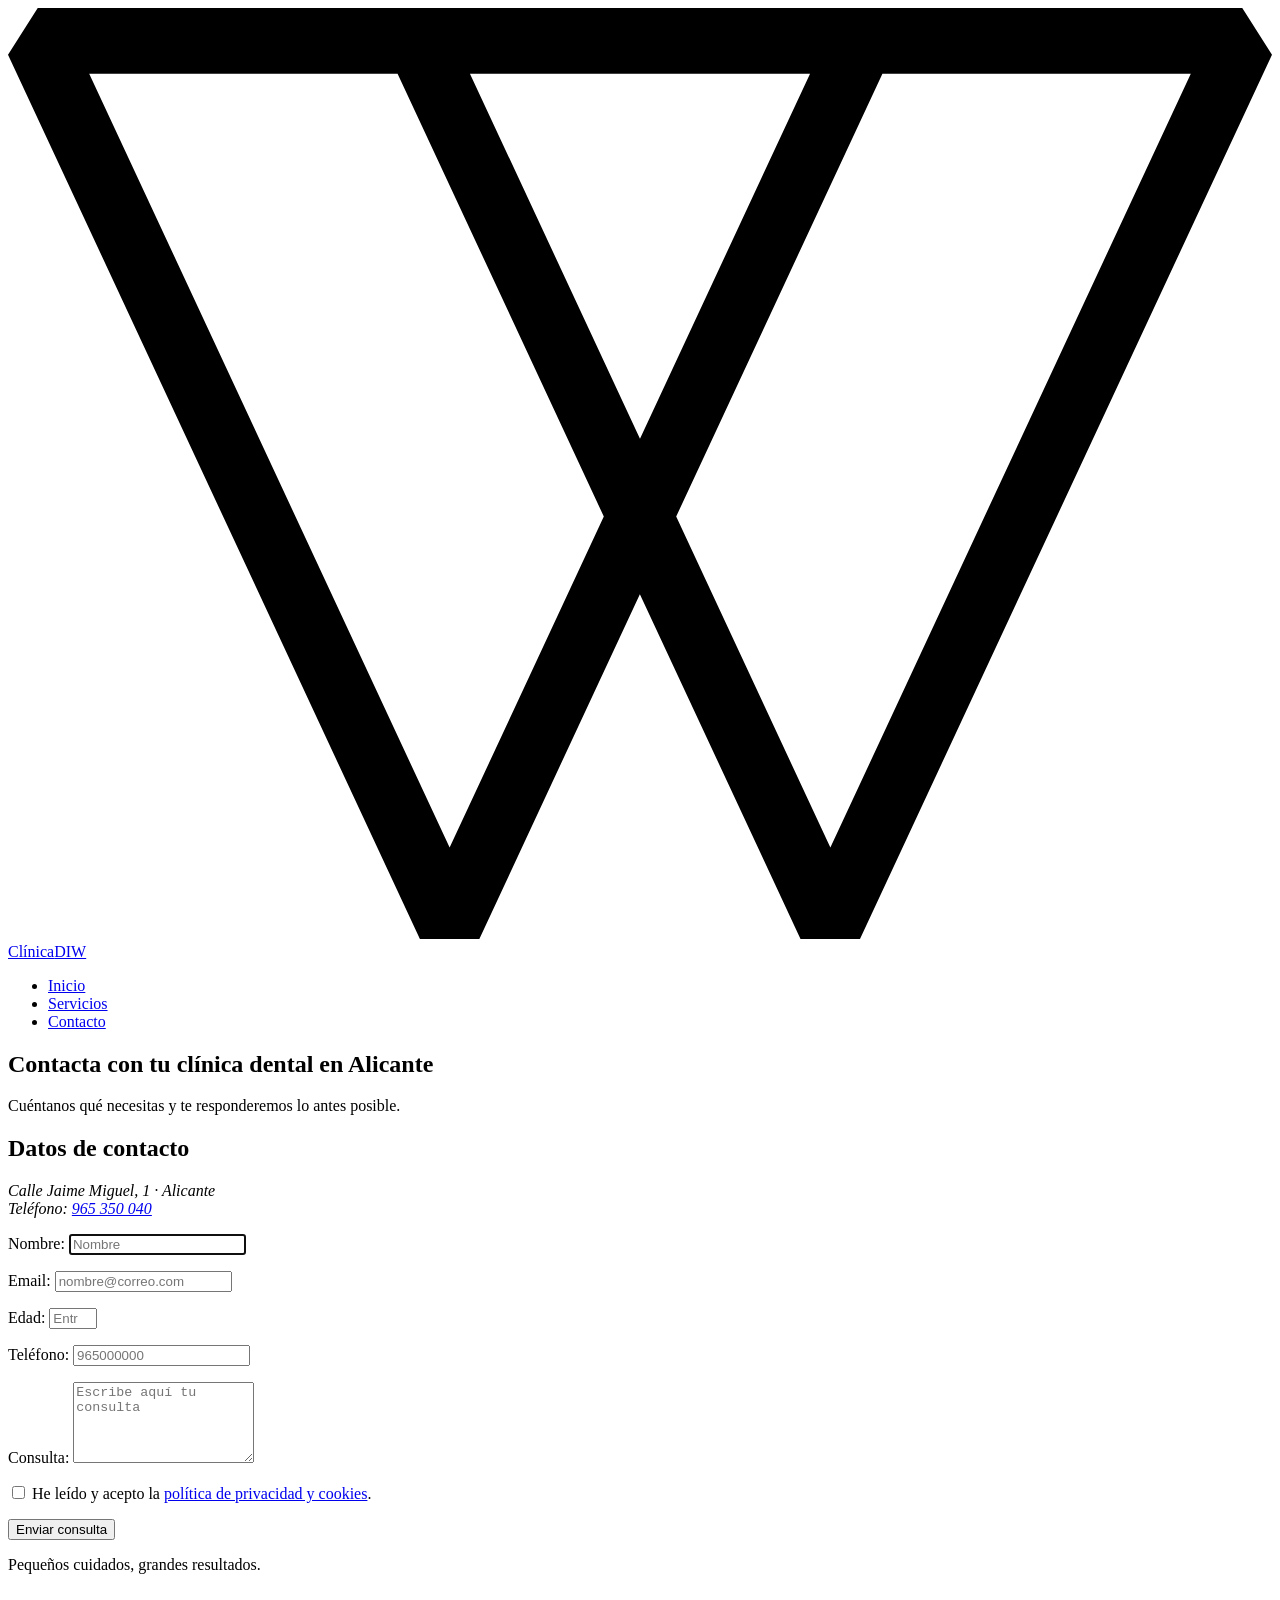
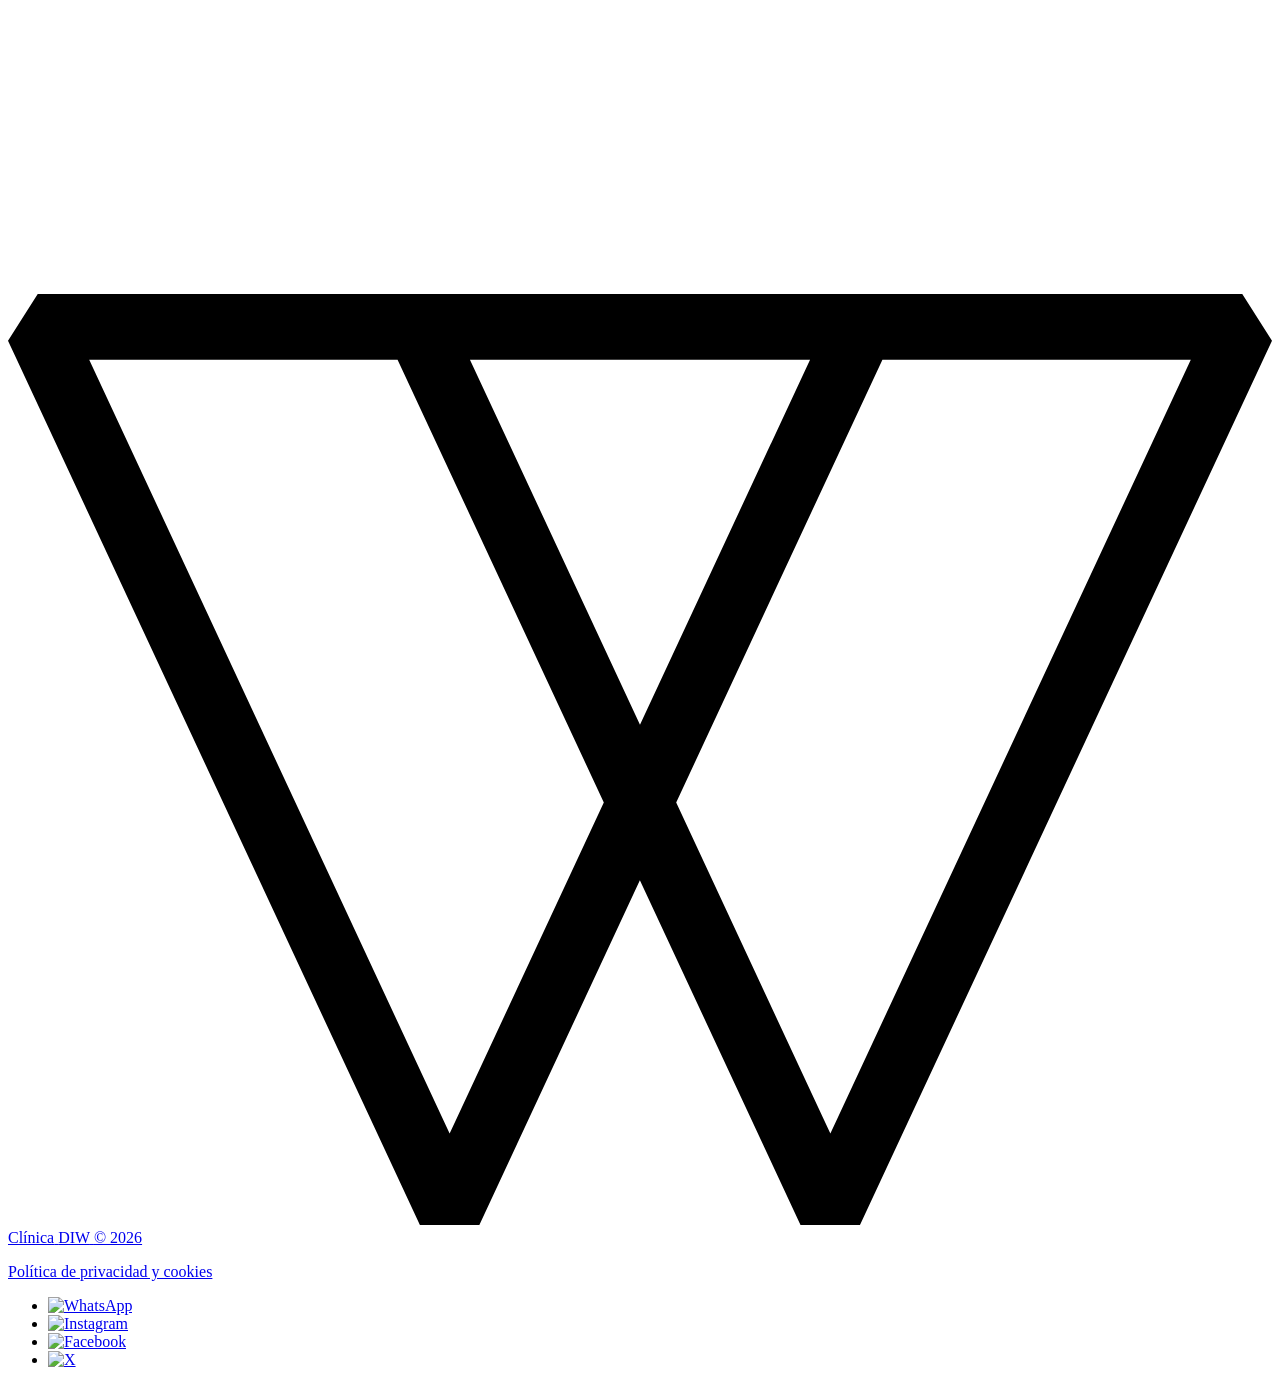
==== contacto.html @ ee414f44 "Añade mas etiquetas de matainformación en tu web" ====
<!DOCTYPE html>
<html lang="es">

<head>
    <meta charset="UTF-8">
    <meta name="viewport" content="width=device-width, initial-scale=1.0">
    <title>Contacto con tu clínica dental en Alicante | ClínicaDIW</title>
    <meta name="description"
        content="Contacta con ClínicaDIW, tu clínica dental en Alicante. Calle Jaime Miguel, 1. Llama al 965 350 040.">
    <meta name="keywords"
        content="clínica dental Alicante, implantes dentales, ortodoncia, odontopediatría, odontología estética">
    <meta name="author" content="Pedro Valles Gambín">
    <meta name="copyright" content="2026, ClínicaDIW">
    <meta name="robots" content="index,follow">
    <link rel="shortcut icon" type="image/x-icon" href="./assets/images/favicon.ico">
</head>

<body>
    <header>
        <div>
            <a href="./index.html">
                <img src="./assets/images/iconClinicaDIW.svg" alt="Logotipo de ClínicaDIW">
                <span>Clínica</span><span>DIW</span>
            </a>
        </div>
        <nav>
            <ul>
                <li><a href="./index.html">Inicio</a></li>
                <li><a href="./servicios.html">Servicios</a></li>
                <li><a href="./contacto.html">Contacto</a></li>
            </ul>
        </nav>
    </header>
    <main>

        <section>
            <div>
                <h1>Contacta con tu clínica dental en Alicante</h1>
                <p>Cuéntanos qué necesitas y te responderemos lo antes posible.</p>
            </div>

            <section>
                <h2>Datos de contacto</h2>
                <address>Calle Jaime Miguel, 1 · Alicante<br>Teléfono: <a href="tel:+34965350040">965 350 040</a>
                </address>
            </section>

            <form action="#" method="post">


                <p>
                    <label for="nombre">Nombre:</label>
                    <input type="text" id="nombre" name="nombre" placeholder="Nombre" pattern="[A-Za-z0-9]{1,40}"
                        maxlength="40" required autofocus>
                </p>

                <p>
                    <label for="email">Email:</label>
                    <input type="email" id="email" name="email" placeholder="nombre@correo.com" required>
                </p>

                <p>
                    <label for="edad">Edad:</label>
                    <input type="number" id="edad" name="edad" min="18" max="99" placeholder="Entre 18 y 99 años"
                        required>
                </p>

                <p>
                    <label for="telefono">Teléfono:</label>
                    <input type="tel" id="telefono" name="telefono" pattern="[0-9]{9}" placeholder="965000000" required>
                </p>

                <p>
                    <label for="consulta">Consulta:</label>
                    <textarea id="consulta" name="consulta" rows="5" placeholder="Escribe aquí tu consulta"
                        required></textarea>
                </p>

                <p>
                    <input type="checkbox" id="privacidad" name="privacidad" required>
                    <label for="privacidad">
                        He leído y acepto la
                        <a href="./privacidad.html">política de privacidad y cookies</a>.
                    </label>
                </p>

                <button id="enviar" name="enviar" type="submit">
                    Enviar consulta
                </button>

            </form>


        </section>
    </main>

    <footer>
        <div>
            <div>
                <p>Pequeños cuidados, grandes resultados.</p>
            </div>

            <div>
                <iframe
                    src="https://www.google.com/maps/embed?pb=!1m14!1m12!1m3!1d6258.346195160269!2d-0.5053066251362496!3d38.34497547184718!2m3!1f0!2f0!3f0!3m2!1i1024!2i768!4f13.1!5e0!3m2!1ses!2ses!4v1793399942378!5m2!1ses!2ses"
                    title="Ubicación de Clínica DIW en Alicante" width="400" height="300" style="border:0;"
                    allowfullscreen="" loading="lazy" referrerpolicy="strict-origin-when-cross-origin">
                </iframe>
            </div>
        </div>

        <div>
            <div>
                <a href="./index.html">
                    <img src="./assets/images/iconClinicaDIW.svg" alt="Logotipo de Clínica DIW">
                    <span>Clínica</span>
                    <span>DIW</span>
                    <span>© 2026</span>
                </a>
            </div>

            <p>
                <a href="./privacidad.html">Política de privacidad y cookies</a>
            </p>

            <ul>
                <li>
                    <a href="https://www.whatsapp.com/?lang=es">
                        <img src="./assets/images/whatsapp.svg" alt="WhatsApp">
                    </a>
                </li>
                <li>
                    <a href="https://www.instagram.com/" rel="nofollow">
                        <img src="./assets/images/instagram.svg" alt="Instagram">
                    </a>
                </li>
                <li>
                    <a href="https://www.facebook.com/" rel="nofollow">
                        <img src="./assets/images/facebook.svg" alt="Facebook">
                    </a>
                </li>
                <li>
                    <a href="https://x.com/?lang=es" rel="nofollow">
                        <img src="./assets/images/twitter-x.svg" alt="X">
                    </a>
                </li>
            </ul>
        </div>
    </footer>
</body>

</html>
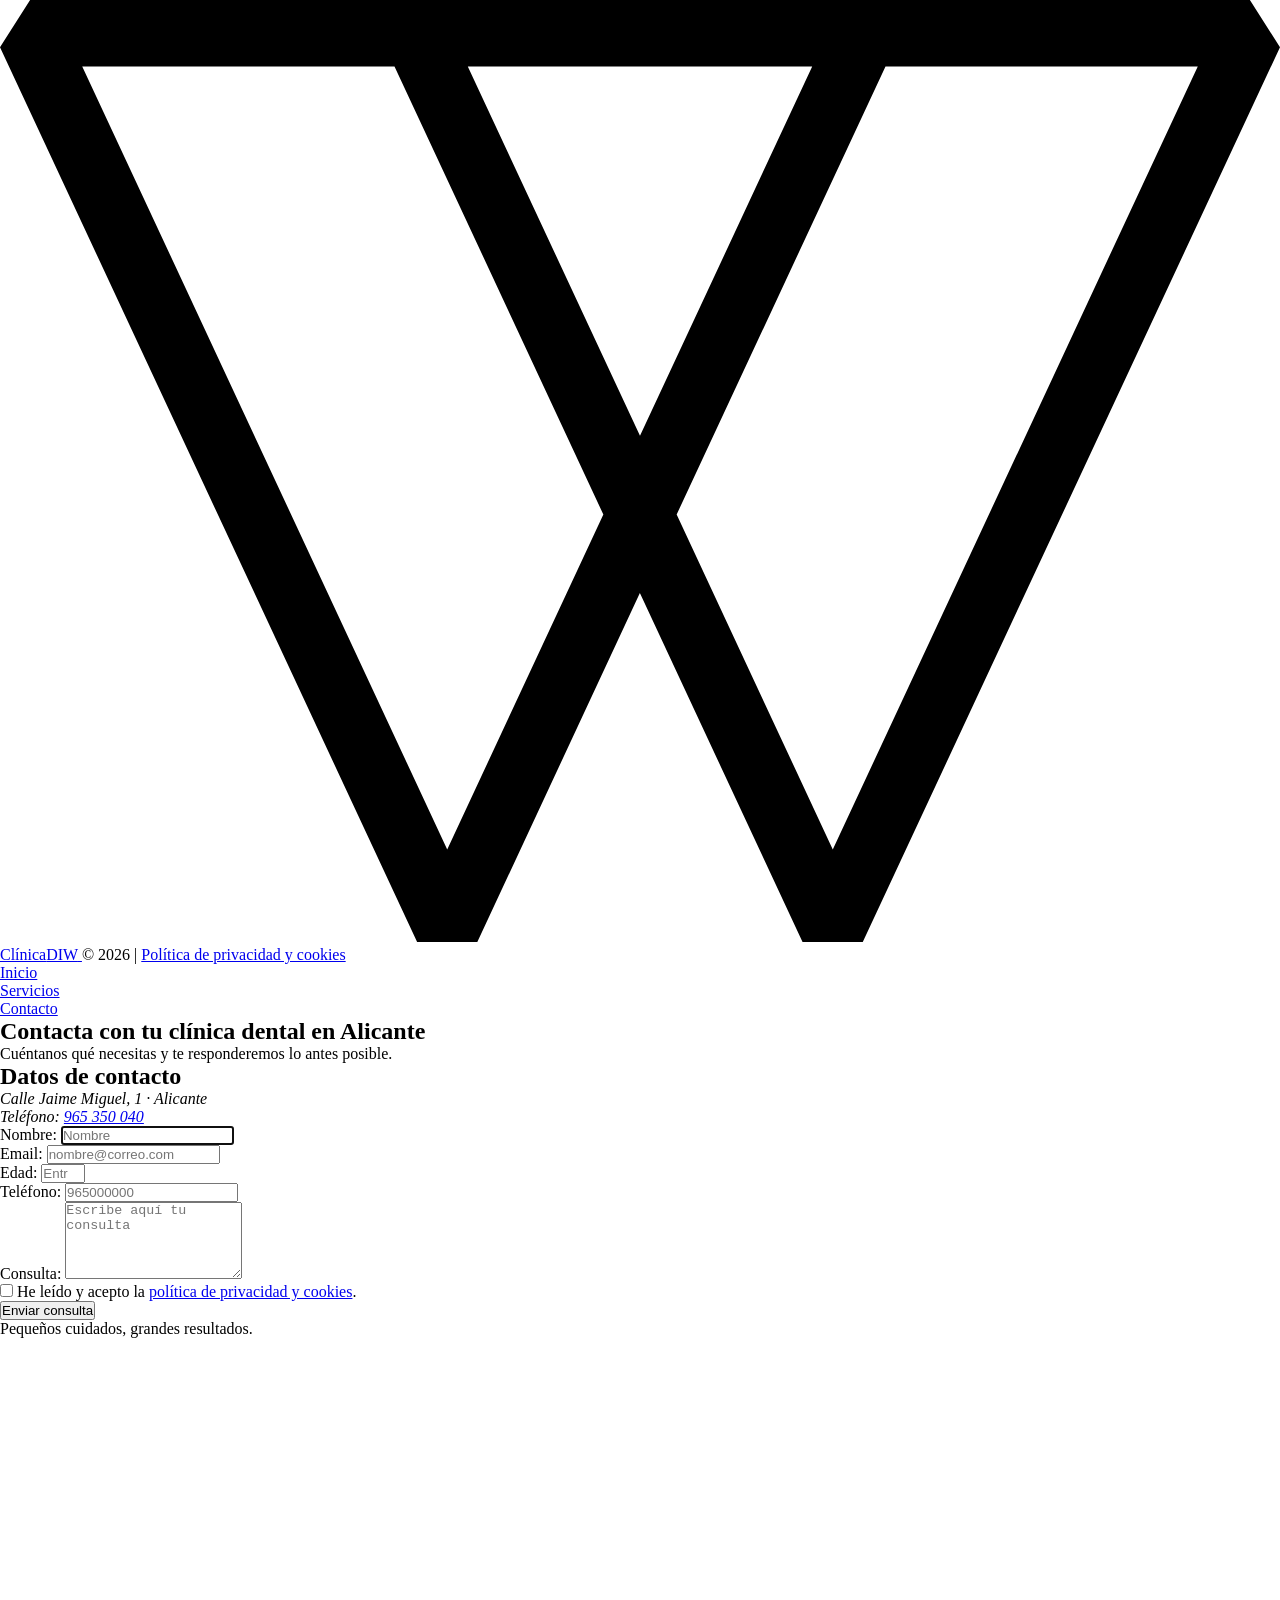
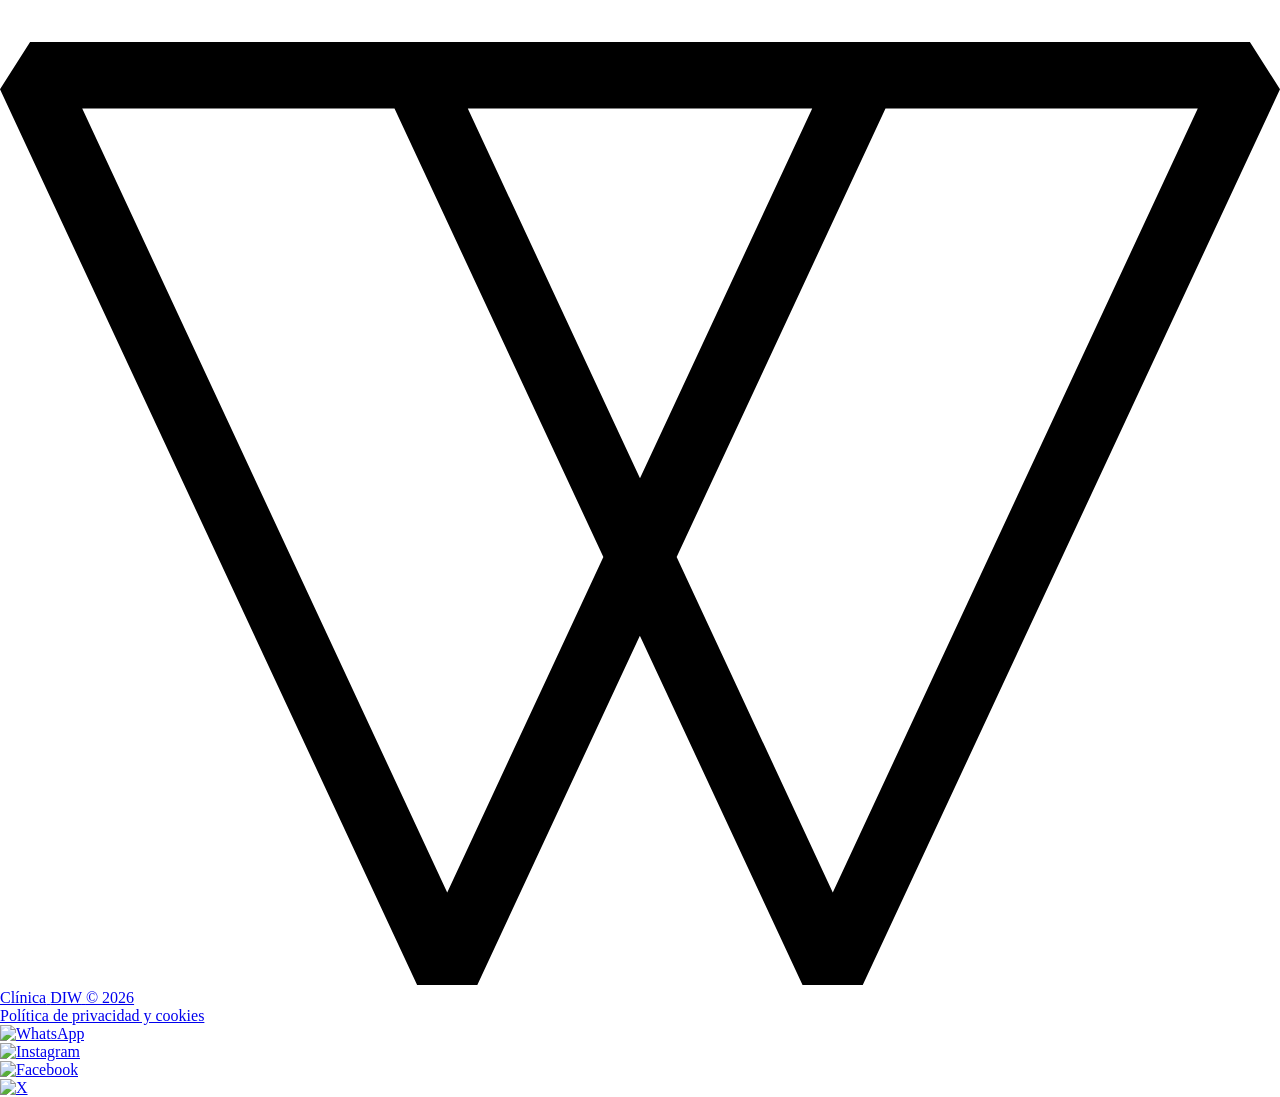
==== commit 46b74e1c: "actividad 3.1: aplica el selector universal para eliminar márgenes y rellenos" ====
--- a/contacto.html
+++ b/contacto.html
@@ -13,6 +13,7 @@
     <meta name="copyright" content="2026, ClínicaDIW">
     <meta name="robots" content="index,follow">
     <link rel="shortcut icon" type="image/x-icon" href="./assets/images/favicon.ico">
+    <link rel="stylesheet" href="./assets/css/style.css">
 </head>
 
 <body>
@@ -22,6 +23,8 @@
                 <img src="./assets/images/iconClinicaDIW.svg" alt="Logotipo de ClínicaDIW">
                 <span>Clínica</span><span>DIW</span>
             </a>
+            © 2026 |
+            <a href="./privacidad.html"> Política de privacidad y cookies</a>
         </div>
         <nav>
             <ul>
--- a/assets/css/style.css
+++ b/assets/css/style.css
@@ -0,0 +1,4 @@
+* {
+  margin: 0px;
+  padding: 0px;
+}
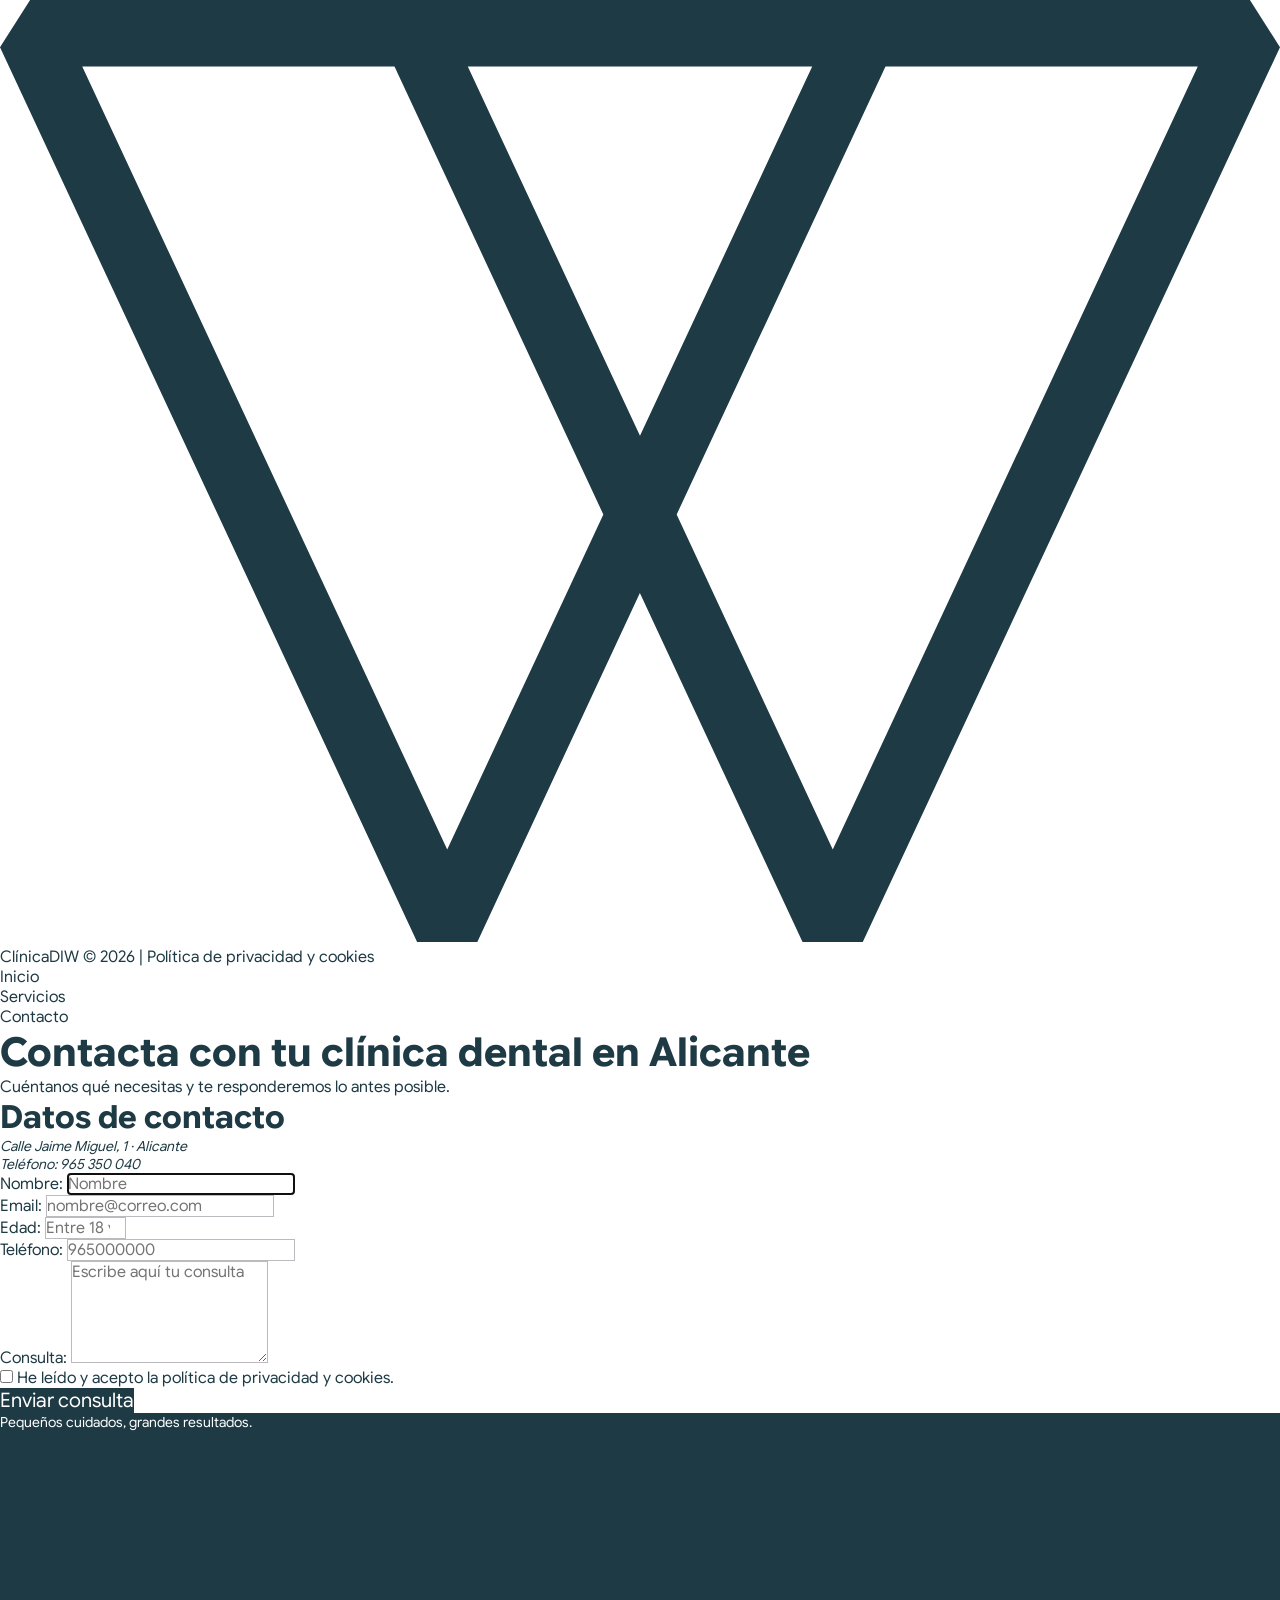
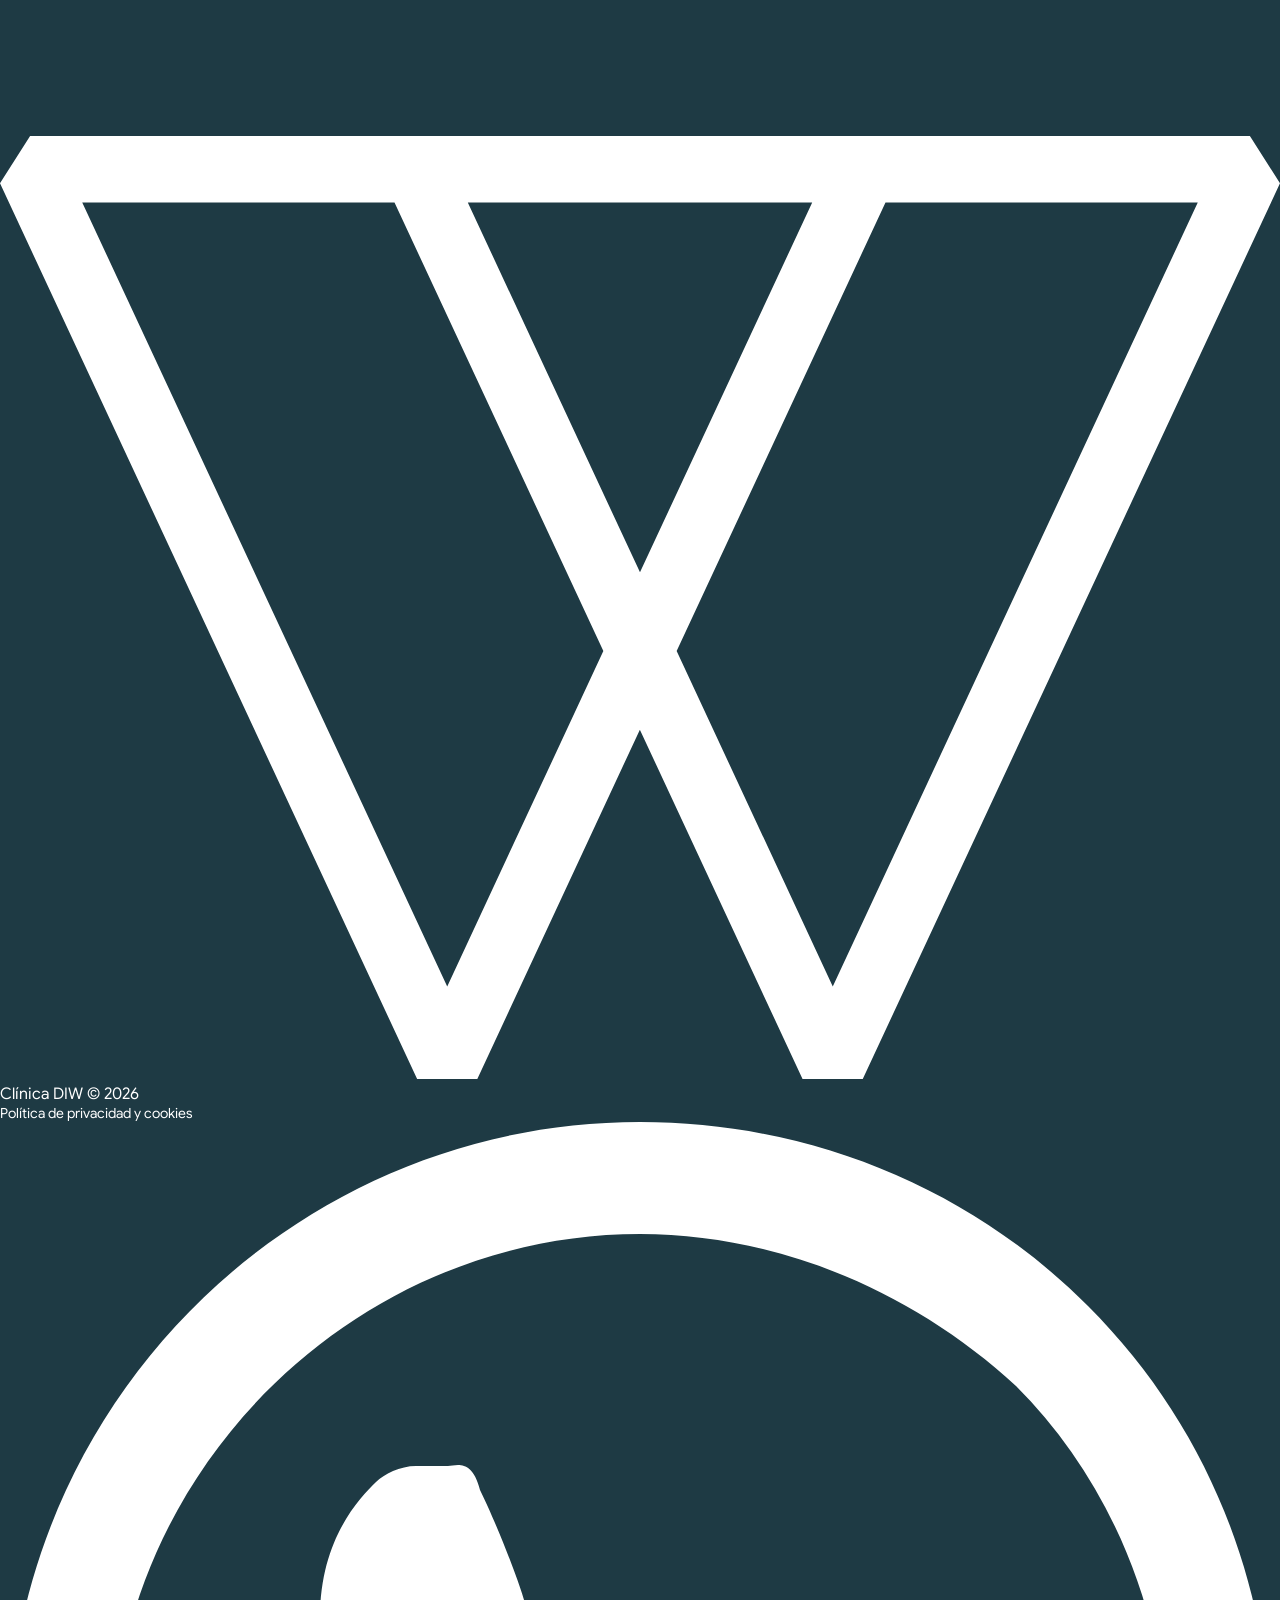
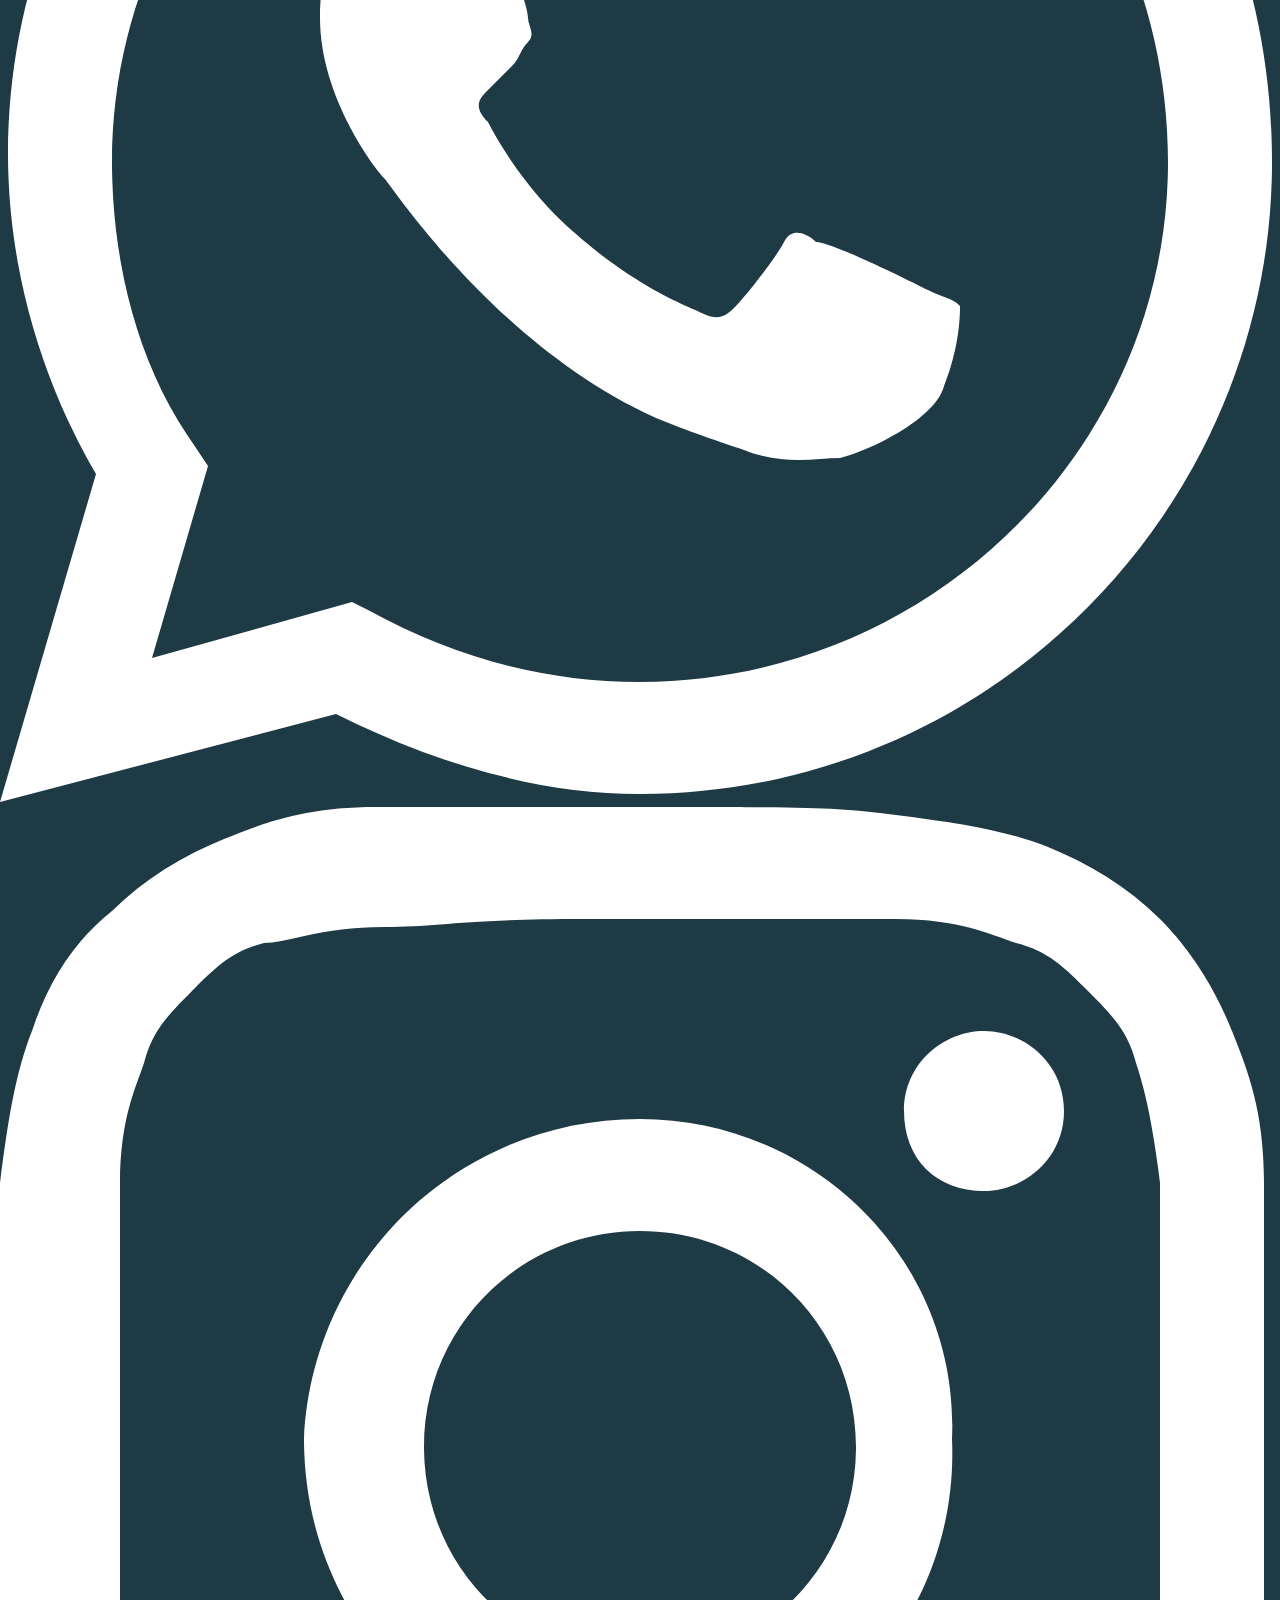
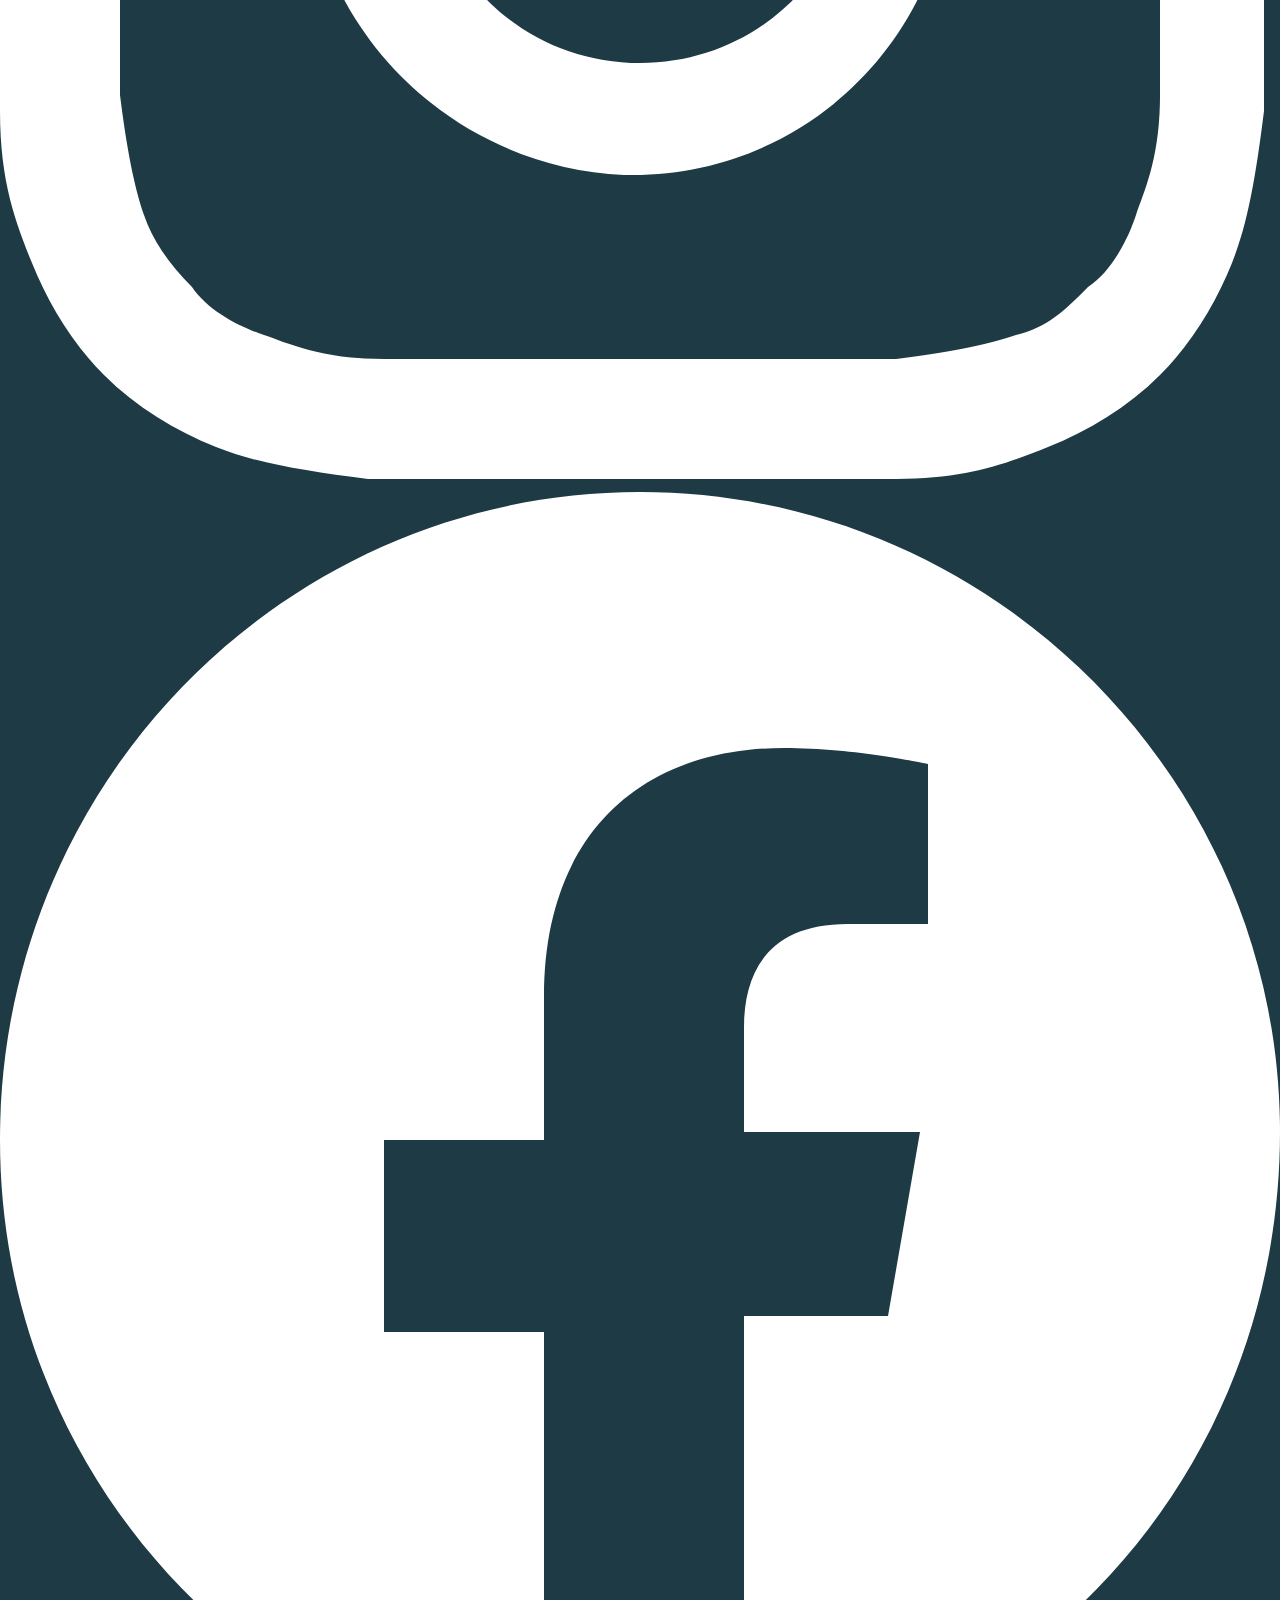
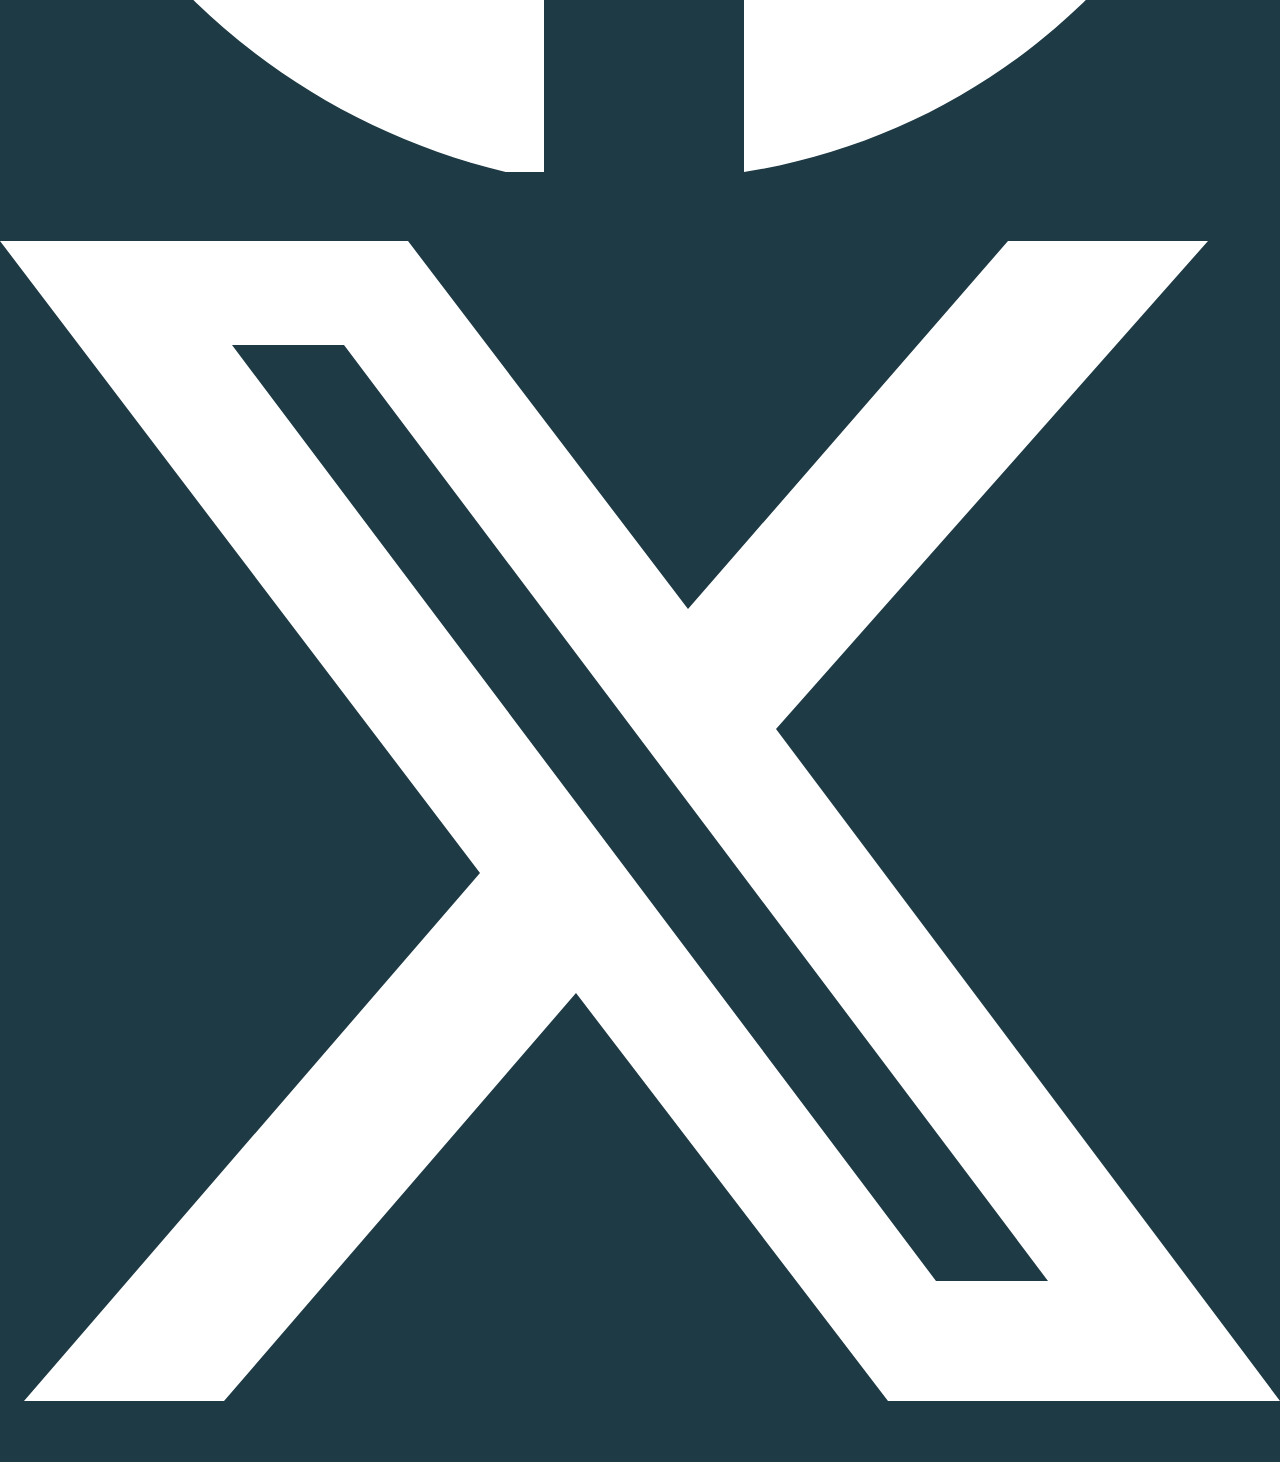
==== commit 19c51ab2: "actividad 5.1: aplica colores de texto y fondos a las etiquetas de la página" ====
--- a/contacto.html
+++ b/contacto.html
@@ -20,7 +20,7 @@
     <header>
         <div>
             <a href="./index.html">
-                <img src="./assets/images/iconClinicaDIW.svg" alt="Logotipo de ClínicaDIW">
+                <img src="./assets/images/iconClinicaDIW-01.svg" alt="Logotipo de ClínicaDIW">
                 <span>Clínica</span><span>DIW</span>
             </a>
             © 2026 |
@@ -115,7 +115,7 @@
         <div>
             <div>
                 <a href="./index.html">
-                    <img src="./assets/images/iconClinicaDIW.svg" alt="Logotipo de Clínica DIW">
+                    <img src="./assets/images/iconClinicaDIW-03.svg" alt="Logotipo de Clínica DIW">
                     <span>Clínica</span>
                     <span>DIW</span>
                     <span>© 2026</span>
--- a/assets/css/style.css
+++ b/assets/css/style.css
@@ -1,4 +1,187 @@
+/* ==========================================
+  TIPOGRAFÍAS LOCALES 
+   ========================================== */
+@font-face {
+  font-family: 'Google Sans Flex';
+  src: url('../webfonts/GoogleSansFlexLight.woff2') format('woff2');
+  font-weight: 300;
+  font-style: normal;
+}
+
+@font-face {
+  font-family: 'Google Sans Flex';
+  src: url('../webfonts/GoogleSansFlexRegular.woff2') format('woff2');
+  font-weight: 400;
+  font-style: normal;
+}
+
+@font-face {
+  font-family: 'Google Sans Flex';
+  src: url('../webfonts/GoogleSansFlexBold.woff2') format('woff2');
+  font-weight: 700;
+  font-style: normal;
+}
+
+/* ==========================================
+   Actividad 3.1
+   ========================================== */
 * {
   margin: 0px;
   padding: 0px;
 }
+
+/* ==========================================
+
+  Actividad 4.1
+
+  ========================================== */
+
+body {
+  font-family: 'Google Sans Flex', Arial, Helvetica, sans-serif;
+  font-weight: 400;
+  font-size: 1em;
+  color: #1e3a44; /* color base: lo heredan títulos, párrafos, address, caption y span */
+}
+
+h1,
+h2,
+h3,
+h4,
+h5,
+h6 {
+  font-weight: 700;
+}
+
+h1 {
+  font-size: 2.5em; /* 40px */
+}
+
+h2 {
+  font-size: 2em; /* 32px */
+}
+
+h3,
+aside h2 {
+  font-size: 1.5em; /* 24px */
+}
+
+p {
+  font-size: 1em; /* 16px */
+}
+
+address,
+footer p,
+th,
+td {
+  font-size: 0.875em; /* 14px */
+}
+
+caption {
+  font-size: 0.75em; /* 12px */
+}
+
+main > section > div > a,
+article a {
+  font-size: 1.25em; /* 20px */
+}
+
+input,
+textarea {
+  font-size: 1em;
+}
+
+button {
+  font-size: 1.25em; /* 20px */
+}
+
+input,
+textarea,
+button {
+  font-family: inherit;
+}
+
+/* ==========================================
+
+  Actividad 5.1
+
+  ========================================== */
+
+body,
+header,
+main,
+section,
+aside,
+nav,
+article {
+  background-color: #ffffff;
+}
+
+footer {
+  background-color: #1e3a44;
+  color: #ffffff;
+}
+
+a {
+  color: #1e3a44;
+  text-decoration: none;
+}
+
+footer p,
+footer a,
+footer span {
+  color: #ffffff;
+  text-decoration: none;
+}
+
+footer a:hover {
+  color: #a1d6e2;
+  background-color: transparent;
+}
+
+input,
+textarea {
+  background-color: #ffffff;
+  color: #1e3a44;
+  border: 1px solid #bcbabe;
+}
+
+button {
+  background-color: #1e3a44;
+  color: #ffffff;
+  border: none;
+}
+
+button:hover {
+  background-color: #1995ad;
+}
+
+/* 4. Etiquetas de tablas de contenido */
+table {
+  background-color: #ffffff;
+  border-collapse: collapse;
+  width: 100%;
+}
+
+caption {
+  text-align: left;
+  padding-bottom: 16px;
+  font-weight: 700;
+}
+
+th,
+td {
+  text-align: left;
+  padding: 16px;
+  border-left: none;
+  border-right: none;
+}
+
+th {
+  background-color: transparent;
+  border-top: 2px solid #1e3a44;
+  border-bottom: 2px solid #1e3a44;
+}
+
+td {
+  border-bottom: 1px solid #bcbabe; /* Línea separadora sutil entre las filas de datos */
+}
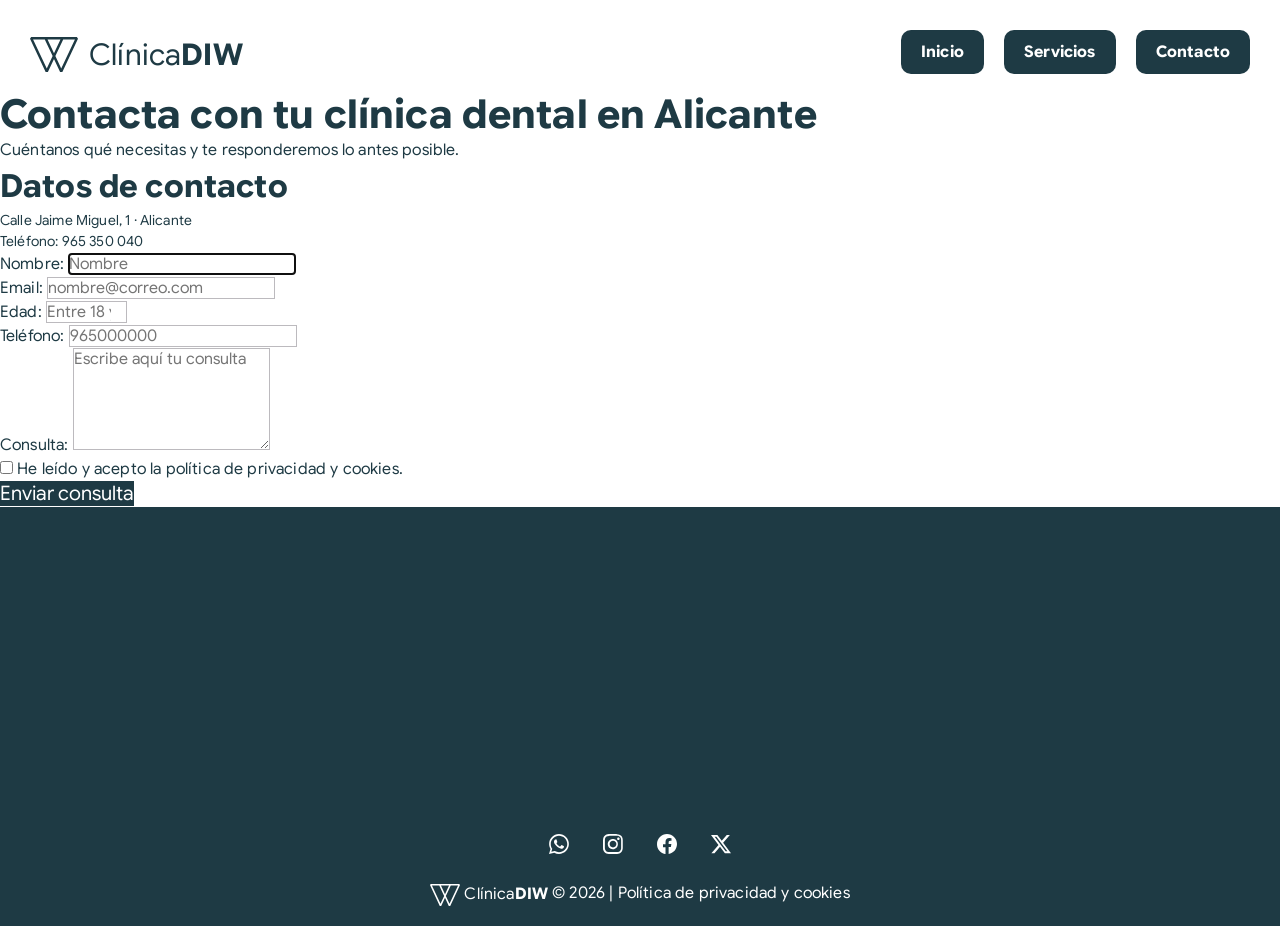
==== commit 6ed3855e: "actividad 8.1: convierte el menú de navegación en una botonera y da estilo a las listas del aside" ====
--- a/contacto.html
+++ b/contacto.html
@@ -18,19 +18,17 @@
 
 <body>
     <header>
-        <div>
-            <a href="./index.html">
-                <img src="./assets/images/iconClinicaDIW-01.svg" alt="Logotipo de ClínicaDIW">
-                <span>Clínica</span><span>DIW</span>
+        <div class="header__marca">
+            <a class="header__logo" href="./index.html">
+                <img class="logo" src="./assets/images/iconClinicaDIW-01.svg" alt="Logotipo de ClínicaDIW">
+                <div class="header__logo--txt">Clínica<span class="diw">DIW</span></div>
             </a>
-            © 2026 |
-            <a href="./privacidad.html"> Política de privacidad y cookies</a>
         </div>
-        <nav>
+        <nav class="nav__menu">
             <ul>
-                <li><a href="./index.html">Inicio</a></li>
-                <li><a href="./servicios.html">Servicios</a></li>
-                <li><a href="./contacto.html">Contacto</a></li>
+                <li><a class="btn__principal" href="./index.html">Inicio</a></li>
+                <li><a class="btn__principal" href="./servicios.html">Servicios</a></li>
+                <li><a class="btn__principal" href="./contacto.html">Contacto</a></li>
             </ul>
         </nav>
     </header>
@@ -99,55 +97,45 @@
 
     <footer>
         <div>
-            <div>
-                <p>Pequeños cuidados, grandes resultados.</p>
-            </div>
-
-            <div>
-                <iframe
-                    src="https://www.google.com/maps/embed?pb=!1m14!1m12!1m3!1d6258.346195160269!2d-0.5053066251362496!3d38.34497547184718!2m3!1f0!2f0!3f0!3m2!1i1024!2i768!4f13.1!5e0!3m2!1ses!2ses!4v1793399942378!5m2!1ses!2ses"
-                    title="Ubicación de Clínica DIW en Alicante" width="400" height="300" style="border:0;"
-                    allowfullscreen="" loading="lazy" referrerpolicy="strict-origin-when-cross-origin">
-                </iframe>
-            </div>
+            <iframe
+                src="https://www.google.com/maps/embed?pb=!1m14!1m12!1m3!1d6258.346195160269!2d-0.5053066251362496!3d38.34497547184718!2m3!1f0!2f0!3f0!3m2!1i1024!2i768!4f13.1!5e0!3m2!1ses!2ses!4v1793399942378!5m2!1ses!2ses"
+                title="Ubicación de Clínica DIW en Alicante" width="100%" height="300" style="border:0;"
+                allowfullscreen="" loading="lazy" referrerpolicy="strict-origin-when-cross-origin">
+            </iframe>
         </div>
 
-        <div>
-            <div>
-                <a href="./index.html">
-                    <img src="./assets/images/iconClinicaDIW-03.svg" alt="Logotipo de Clínica DIW">
-                    <span>Clínica</span>
-                    <span>DIW</span>
-                    <span>© 2026</span>
-                </a>
-            </div>
-
-            <p>
-                <a href="./privacidad.html">Política de privacidad y cookies</a>
-            </p>
-
+        <div class="footer__info">
             <ul>
                 <li>
-                    <a href="https://www.whatsapp.com/?lang=es">
-                        <img src="./assets/images/whatsapp.svg" alt="WhatsApp">
+                    <a href="https://www.whatsapp.com/?lang=es" rel="nofollow">
+                        <img class="footer__social" src="./assets/images/whatsapp.svg" alt="WhatsApp">
                     </a>
                 </li>
                 <li>
                     <a href="https://www.instagram.com/" rel="nofollow">
-                        <img src="./assets/images/instagram.svg" alt="Instagram">
+                        <img class="footer__social" src="./assets/images/instagram.svg" alt="Instagram">
                     </a>
                 </li>
                 <li>
                     <a href="https://www.facebook.com/" rel="nofollow">
-                        <img src="./assets/images/facebook.svg" alt="Facebook">
+                        <img class="footer__social" src="./assets/images/facebook.svg" alt="Facebook">
                     </a>
                 </li>
                 <li>
                     <a href="https://x.com/?lang=es" rel="nofollow">
-                        <img src="./assets/images/twitter-x.svg" alt="X">
+                        <img class="footer__social" src="./assets/images/twitter-x.svg" alt="X">
                     </a>
                 </li>
             </ul>
+
+            <div>
+                <a class="footer__conteiner--logo" href="./index.html">
+                    <img class="footer__logo" src="./assets/images/iconClinicaDIW-03.svg" alt="Logotipo de Clínica DIW">
+                    Clínica<span class="diw">DIW</span>
+                </a>
+                © 2026 |
+                <a href="./privacidad.html"> Política de privacidad y cookies</a>
+            </div>
         </div>
     </footer>
 </body>
--- a/assets/css/style.css
+++ b/assets/css/style.css
@@ -1,6 +1,3 @@
-/* ==========================================
-  TIPOGRAFÍAS LOCALES 
-   ========================================== */
 @font-face {
   font-family: 'Google Sans Flex';
   src: url('../webfonts/GoogleSansFlexLight.woff2') format('woff2');
@@ -22,25 +19,21 @@
   font-style: normal;
 }
 
-/* ==========================================
-   Actividad 3.1
-   ========================================== */
 * {
   margin: 0px;
   padding: 0px;
-}
-
-/* ==========================================
-
-  Actividad 4.1
-
-  ========================================== */
+  box-sizing: border-box;
+}
 
 body {
   font-family: 'Google Sans Flex', Arial, Helvetica, sans-serif;
+  font-style: normal;
+  font-variant: normal;
   font-weight: 400;
   font-size: 1em;
   color: #1e3a44; /* color base: lo heredan títulos, párrafos, address, caption y span */
+  line-height: 1.5;
+  letter-spacing: 0.01em;
 }
 
 h1,
@@ -54,6 +47,7 @@
 
 h1 {
   font-size: 2.5em; /* 40px */
+  line-height: 1.2;
 }
 
 h2 {
@@ -67,6 +61,8 @@
 
 p {
   font-size: 1em; /* 16px */
+  text-indent: 0;
+  word-spacing: normal;
 }
 
 address,
@@ -76,6 +72,10 @@
   font-size: 0.875em; /* 14px */
 }
 
+address {
+  font-style: normal;
+}
+
 caption {
   font-size: 0.75em; /* 12px */
 }
@@ -83,6 +83,8 @@
 main > section > div > a,
 article a {
   font-size: 1.25em; /* 20px */
+  text-align: center;
+  letter-spacing: 0.02em;
 }
 
 input,
@@ -99,12 +101,6 @@
 button {
   font-family: inherit;
 }
-
-/* ==========================================
-
-  Actividad 5.1
-
-  ========================================== */
 
 body,
 header,
@@ -119,6 +115,7 @@
 footer {
   background-color: #1e3a44;
   color: #ffffff;
+  text-align: center;
 }
 
 a {
@@ -174,14 +171,271 @@
   padding: 16px;
   border-left: none;
   border-right: none;
+  vertical-align: middle;
 }
 
 th {
   background-color: transparent;
   border-top: 2px solid #1e3a44;
   border-bottom: 2px solid #1e3a44;
+  text-transform: uppercase;
+  letter-spacing: 0.05em;
 }
 
 td {
   border-bottom: 1px solid #bcbabe; /* Línea separadora sutil entre las filas de datos */
 }
+
+header {
+  padding: 30px;
+}
+
+.logo {
+  width: 50px;
+  vertical-align: middle;
+}
+
+.header__marca {
+  float: left;
+}
+
+.nav__menu {
+  float: right;
+}
+
+.header__logo {
+  font-size: 1.875em; /* 30px */
+  display: inline-block;
+  vertical-align: middle;
+  margin-right: 8px;
+}
+
+.logo {
+  width: 48px;
+  height: auto;
+  vertical-align: middle;
+  margin-right: 4px; /* separación entre el icono y el texto */
+}
+
+.header__logo--txt {
+  display: inline-block;
+  vertical-align: middle;
+  margin-top: 3px;
+  list-style: none;
+}
+
+.diw {
+  font-weight: 700;
+}
+
+.nav__menu ul li {
+  display: inline;
+  margin-right: 1em;
+}
+
+.nav__menu ul li:last-child {
+  margin-right: 0;
+}
+
+img {
+  width: 100px;
+}
+
+.btn__principal {
+  display: inline-block;
+  padding: 10px 20px;
+  background-color: #1e3a44;
+  color: #ffffff;
+  border-radius: 10px;
+  font-weight: 700;
+}
+
+.btn__principal:hover {
+  background-color: #1995ad;
+}
+
+.btn__secundario {
+  display: inline-block;
+  padding: 10px 20px;
+  background-color: transparent;
+  color: #1e3a44;
+  border-radius: 10px;
+  border: 2px solid #1e3a44;
+  font-weight: 700;
+}
+
+.btn__secundario:hover {
+  background-color: #1e3a44;
+  color: #ffffff;
+}
+
+.btn__verMas {
+  display: inline-block;
+  padding: 10px 24px;
+  color: #1e3a44;
+  border: 2px solid #1e3a44;
+  border-radius: 10px;
+  font-weight: 700;
+  text-decoration: none;
+}
+
+.btn__verMas:hover {
+  background-color: #a1d6e2;
+  border-color: #a1d6e2;
+}
+
+main {
+  padding-top: 30px;
+}
+
+.section__hero {
+  width: 100%;
+  display: inline-block;
+}
+
+.section__hero--container {
+  background-color: #1995ad;
+  padding: 30px 40px;
+  overflow: hidden;
+  height: 100vh;
+}
+
+/* Texto */
+
+.section__hero--content {
+  width: 400px;
+  float: left;
+  padding-top: 65px;
+  padding-left: 80px;
+}
+
+.section__hero--content h1 {
+  font-size: 55px;
+}
+
+.section__hero--content p {
+  font-size: 25px;
+}
+
+/* Fotografía */
+
+.section__hero--photo {
+  float: right;
+  text-align: center;
+}
+
+.section__hero--img {
+  display: block;
+  width: 100%;
+  max-width: 650px;
+  height: auto;
+  margin: 0 auto;
+  border-radius: 30px;
+}
+
+.section__servicios {
+  overflow: hidden;
+  padding: 60px 50px;
+}
+
+.section__servicios h2 {
+  text-align: center;
+  margin-bottom: 60px;
+}
+
+.section__servicios > div {
+  float: left;
+  width: 70%;
+}
+
+.section__servicios aside {
+  float: right;
+  width: 25%;
+  border: 2px solid #1e3a44;
+  border-radius: 12px;
+  text-align: center;
+  padding: 20px;
+}
+
+.section__servicios aside ul {
+  list-style: none;
+  padding: 10px;
+}
+
+.section__servicios aside li {
+  margin-bottom: 10px;
+}
+
+.section__servicios aside a {
+  display: block;
+  padding: 10px;
+  background-color: #f1f1f2;
+  color: #1e3a44;
+  border-radius: 5px;
+}
+
+.section__servicios aside a:hover {
+  background-color: #a1d6e2;
+}
+
+/* Estilo de la tarjeta (Card) a tamaño completo */
+.section__servicios article {
+  display: block;
+  width: 100%;
+  margin-bottom: 40px;
+  border: 1px solid #bcbabe;
+  border-radius: 12px;
+  background-color: #ffffff;
+  overflow: hidden;
+}
+
+.section__servicios article img {
+  width: 100%;
+  height: 350px;
+  object-fit: cover;
+  display: block;
+  border-bottom: 1px solid #bcbabe; /* Línea para separar la foto del texto[cite: 13, 25] */
+}
+
+/* Contenedor del texto y botón dentro de la tarjeta */
+.section__servicios article > div:last-child {
+  padding: 30px; /* Relleno amplio para que respire bien el texto */
+}
+
+.section__servicios article h3 {
+  margin-bottom: 12px;
+  font-size: 1.5em; /* 24px - Un poco más grande al tener más espacio visual */
+}
+
+.section__servicios article p {
+  margin-bottom: 24px;
+  color: #1e3a44; /*[cite: 12] */
+}
+
+.footer__info {
+  padding: 20px;
+}
+
+.footer__info ul li {
+  display: inline;
+}
+
+.footer__info ul a {
+  display: inline-block;
+  padding: 0px 15px;
+}
+
+.footer__social {
+  width: 20px;
+  margin-bottom: 20px;
+}
+
+.footer__conteiner--logo {
+  display: inline;
+  vertical-align: middle;
+}
+
+.footer__logo {
+  width: 30px;
+  vertical-align: middle;
+}
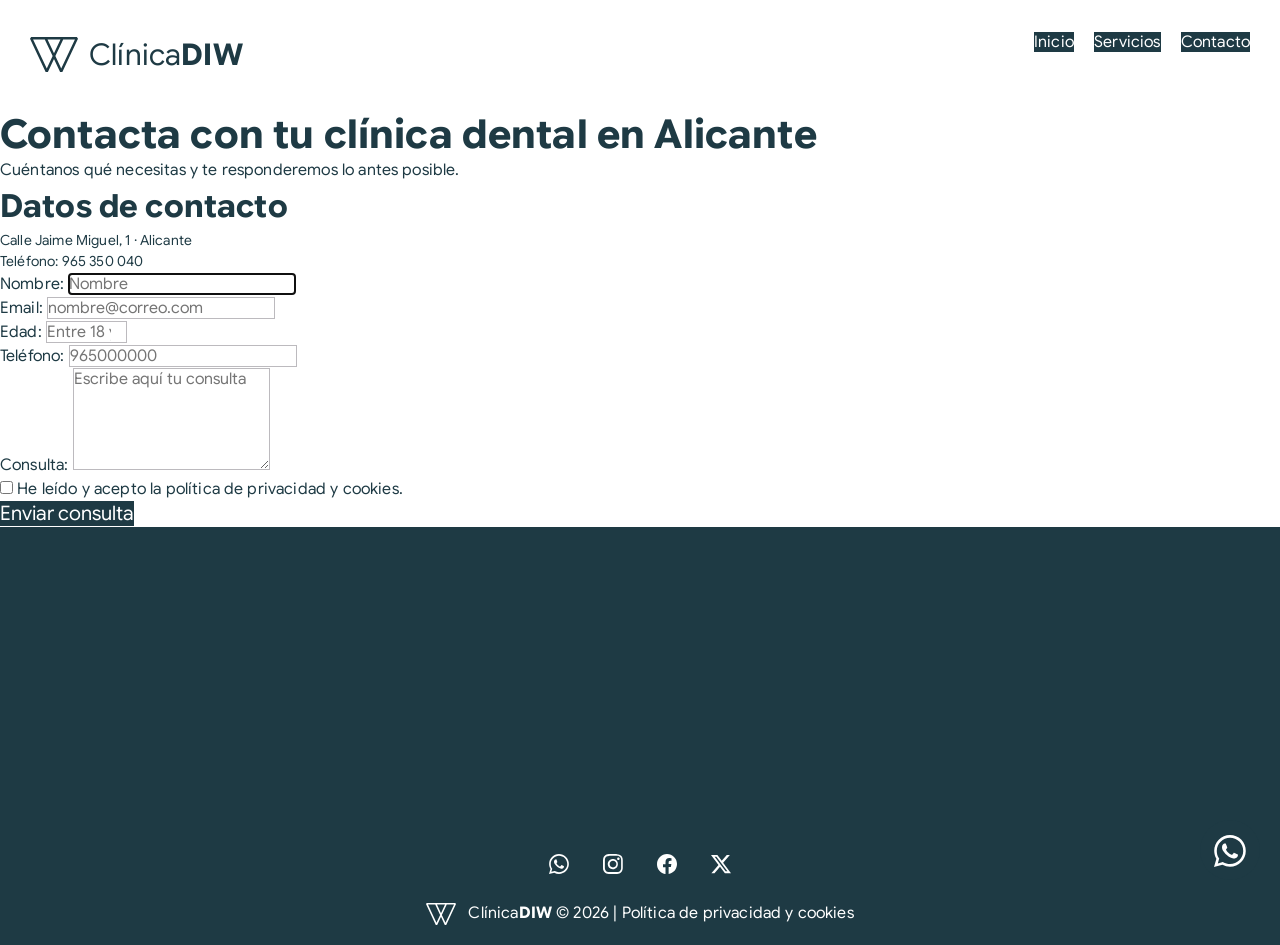
==== commit c37de381: "Actividad 12.1: menú fijo y botón flotante de WhatsApp" ====
--- a/contacto.html
+++ b/contacto.html
@@ -138,6 +138,9 @@
             </div>
         </div>
     </footer>
+    <a class="iconWhatsapp" href="https://www.whatsapp.com/?lang=es" rel="nofollow">
+        <img src="./assets/images/whatsapp.svg" alt="WhatsApp">
+    </a>
 </body>
 
 </html>
--- a/assets/css/style.css
+++ b/assets/css/style.css
@@ -1,3 +1,4 @@
+/* ----- FUENTES LOCALES -----*/
 @font-face {
   font-family: 'Google Sans Flex';
   src: url('../webfonts/GoogleSansFlexLight.woff2') format('woff2');
@@ -18,6 +19,8 @@
   font-weight: 700;
   font-style: normal;
 }
+
+/*----- ESTILOS GENERALES ---*/
 
 * {
   margin: 0px;
@@ -34,6 +37,7 @@
   color: #1e3a44; /* color base: lo heredan títulos, párrafos, address, caption y span */
   line-height: 1.5;
   letter-spacing: 0.01em;
+  padding-top: 80px;
 }
 
 h1,
@@ -46,21 +50,21 @@
 }
 
 h1 {
-  font-size: 2.5em; /* 40px */
+  font-size: 2.5em;
   line-height: 1.2;
 }
 
 h2 {
-  font-size: 2em; /* 32px */
+  font-size: 2em;
 }
 
 h3,
 aside h2 {
-  font-size: 1.5em; /* 24px */
+  font-size: 1.5em;
 }
 
 p {
-  font-size: 1em; /* 16px */
+  font-size: 1em;
   text-indent: 0;
   word-spacing: normal;
 }
@@ -69,20 +73,16 @@
 footer p,
 th,
 td {
-  font-size: 0.875em; /* 14px */
+  font-size: 0.875em;
 }
 
 address {
   font-style: normal;
 }
 
-caption {
-  font-size: 0.75em; /* 12px */
-}
-
 main > section > div > a,
 article a {
-  font-size: 1.25em; /* 20px */
+  font-size: 1.25em;
   text-align: center;
   letter-spacing: 0.02em;
 }
@@ -93,7 +93,7 @@
 }
 
 button {
-  font-size: 1.25em; /* 20px */
+  font-size: 1.25em;
 }
 
 input,
@@ -152,7 +152,8 @@
   background-color: #1995ad;
 }
 
-/* 4. Etiquetas de tablas de contenido */
+/*------ ESTILOS TABLAS GENERALES ------*/
+
 table {
   background-color: #ffffff;
   border-collapse: collapse;
@@ -160,14 +161,15 @@
 }
 
 caption {
-  text-align: left;
+  font-size: 1em;
+  text-align: center;
   padding-bottom: 16px;
   font-weight: 700;
 }
 
 th,
 td {
-  text-align: left;
+  text-align: center;
   padding: 16px;
   border-left: none;
   border-right: none;
@@ -183,16 +185,22 @@
 }
 
 td {
-  border-bottom: 1px solid #bcbabe; /* Línea separadora sutil entre las filas de datos */
-}
+  border-bottom: 1px solid #bcbabe;
+}
+
+tr:last-child td {
+  border-bottom: 0px;
+}
+
+/*----- ESTILOS HEADER ---*/
 
 header {
+  position: fixed;
+  top: 0;
+  left: 0;
+  width: 100%;
+  z-index: 1000; /* por encima del resto del contenido */
   padding: 30px;
-}
-
-.logo {
-  width: 50px;
-  vertical-align: middle;
 }
 
 .header__marca {
@@ -204,7 +212,7 @@
 }
 
 .header__logo {
-  font-size: 1.875em; /* 30px */
+  font-size: 1.875em;
   display: inline-block;
   vertical-align: middle;
   margin-right: 8px;
@@ -214,14 +222,13 @@
   width: 48px;
   height: auto;
   vertical-align: middle;
-  margin-right: 4px; /* separación entre el icono y el texto */
+  margin-right: 4px;
 }
 
 .header__logo--txt {
   display: inline-block;
   vertical-align: middle;
   margin-top: 3px;
-  list-style: none;
 }
 
 .diw {
@@ -237,17 +244,19 @@
   margin-right: 0;
 }
 
-img {
-  width: 100px;
-}
-
-.btn__principal {
-  display: inline-block;
-  padding: 10px 20px;
-  background-color: #1e3a44;
-  color: #ffffff;
+/*----- ESTILOS BOTONES ------*/
+
+.btn {
+  display: inline-block;
   border-radius: 10px;
   font-weight: 700;
+  border-radius: 10px;
+  padding: 10px 20px;
+}
+
+.btn__principal {
+  background-color: #1e3a44;
+  color: #ffffff;
 }
 
 .btn__principal:hover {
@@ -255,28 +264,20 @@
 }
 
 .btn__secundario {
-  display: inline-block;
-  padding: 10px 20px;
   background-color: transparent;
-  color: #1e3a44;
-  border-radius: 10px;
-  border: 2px solid #1e3a44;
-  font-weight: 700;
+  color: #ffffff;
+  border: 2px solid #ffffff;
 }
 
 .btn__secundario:hover {
   background-color: #1e3a44;
+  border: 2px solid #1e3a44;
   color: #ffffff;
 }
 
 .btn__verMas {
-  display: inline-block;
-  padding: 10px 24px;
   color: #1e3a44;
   border: 2px solid #1e3a44;
-  border-radius: 10px;
-  font-weight: 700;
-  text-decoration: none;
 }
 
 .btn__verMas:hover {
@@ -284,54 +285,37 @@
   border-color: #a1d6e2;
 }
 
+/*----- ESTILOS SECCIÓN HERO ------*/
+
 main {
   padding-top: 30px;
 }
 
 .section__hero {
   width: 100%;
-  display: inline-block;
-}
-
-.section__hero--container {
+}
+
+.section__hero--content {
   background-color: #1995ad;
-  padding: 30px 40px;
-  overflow: hidden;
-  height: 100vh;
-}
-
-/* Texto */
-
-.section__hero--content {
-  width: 400px;
-  float: left;
-  padding-top: 65px;
-  padding-left: 80px;
+  padding: 80px 0;
+  color: #ffffff;
+  text-align: center;
+  line-height: 1;
 }
 
 .section__hero--content h1 {
-  font-size: 55px;
+  margin-bottom: 10px;
+}
+
+.section__hero h1 span {
+  display: block;
 }
 
 .section__hero--content p {
-  font-size: 25px;
-}
-
-/* Fotografía */
-
-.section__hero--photo {
-  float: right;
-  text-align: center;
-}
-
-.section__hero--img {
-  display: block;
-  width: 100%;
-  max-width: 650px;
-  height: auto;
-  margin: 0 auto;
-  border-radius: 30px;
-}
+  margin-bottom: 20px;
+}
+
+/*----- SECCIÓN SERVICIOS ------*/
 
 .section__servicios {
   overflow: hidden;
@@ -347,6 +331,8 @@
   float: left;
   width: 70%;
 }
+
+/*------ ESTILOS ASIDE ------*/
 
 .section__servicios aside {
   float: right;
@@ -378,7 +364,8 @@
   background-color: #a1d6e2;
 }
 
-/* Estilo de la tarjeta (Card) a tamaño completo */
+/*------ ESTILOS ARTÍCULOS -----*/
+
 .section__servicios article {
   display: block;
   width: 100%;
@@ -397,20 +384,21 @@
   border-bottom: 1px solid #bcbabe; /* Línea para separar la foto del texto[cite: 13, 25] */
 }
 
-/* Contenedor del texto y botón dentro de la tarjeta */
 .section__servicios article > div:last-child {
-  padding: 30px; /* Relleno amplio para que respire bien el texto */
+  padding: 30px;
 }
 
 .section__servicios article h3 {
   margin-bottom: 12px;
-  font-size: 1.5em; /* 24px - Un poco más grande al tener más espacio visual */
+  font-size: 1.5em;
 }
 
 .section__servicios article p {
   margin-bottom: 24px;
-  color: #1e3a44; /*[cite: 12] */
-}
+  color: #1e3a44;
+}
+
+/*------ ESTILOS FOOTER ------*/
 
 .footer__info {
   padding: 20px;
@@ -430,12 +418,64 @@
   margin-bottom: 20px;
 }
 
-.footer__conteiner--logo {
+.footer__marca {
   display: inline;
-  vertical-align: middle;
+}
+
+.footer__container--logo {
+  display: inline-block;
+  vertical-align: middle;
+  margin-right: 0.08em;
 }
 
 .footer__logo {
   width: 30px;
   vertical-align: middle;
-}
+  margin-right: 8px;
+}
+
+.footer__logo--txt {
+  display: inline-block;
+  vertical-align: middle;
+}
+
+.footer__legal {
+  vertical-align: middle;
+}
+
+/*------ ESTILOS PÁGINA SERVICIOS ------*/
+
+.section__servicios--encabezado {
+  text-align: center;
+  padding: 80px 0;
+}
+
+.section__servivios--tabla {
+  width: 600px;
+  margin: 0 auto;
+  margin-bottom: 50px;
+}
+
+/*------ ESTILOS ICÓNO WHATSAPP -----*/
+
+.iconWhatsapp {
+  position: fixed;
+  right: 20px;
+  bottom: 20px;
+  z-index: 1000;
+  width: 60px;
+  height: 60px;
+  border-radius: 50%;
+  background-color: #1e3a44;
+  text-align: center;
+  line-height: 60px;
+}
+
+.iconWhatsapp img {
+  width: 32px;
+  vertical-align: middle;
+}
+
+.iconWhatsapp:hover {
+  background-color: #1995ad;
+}
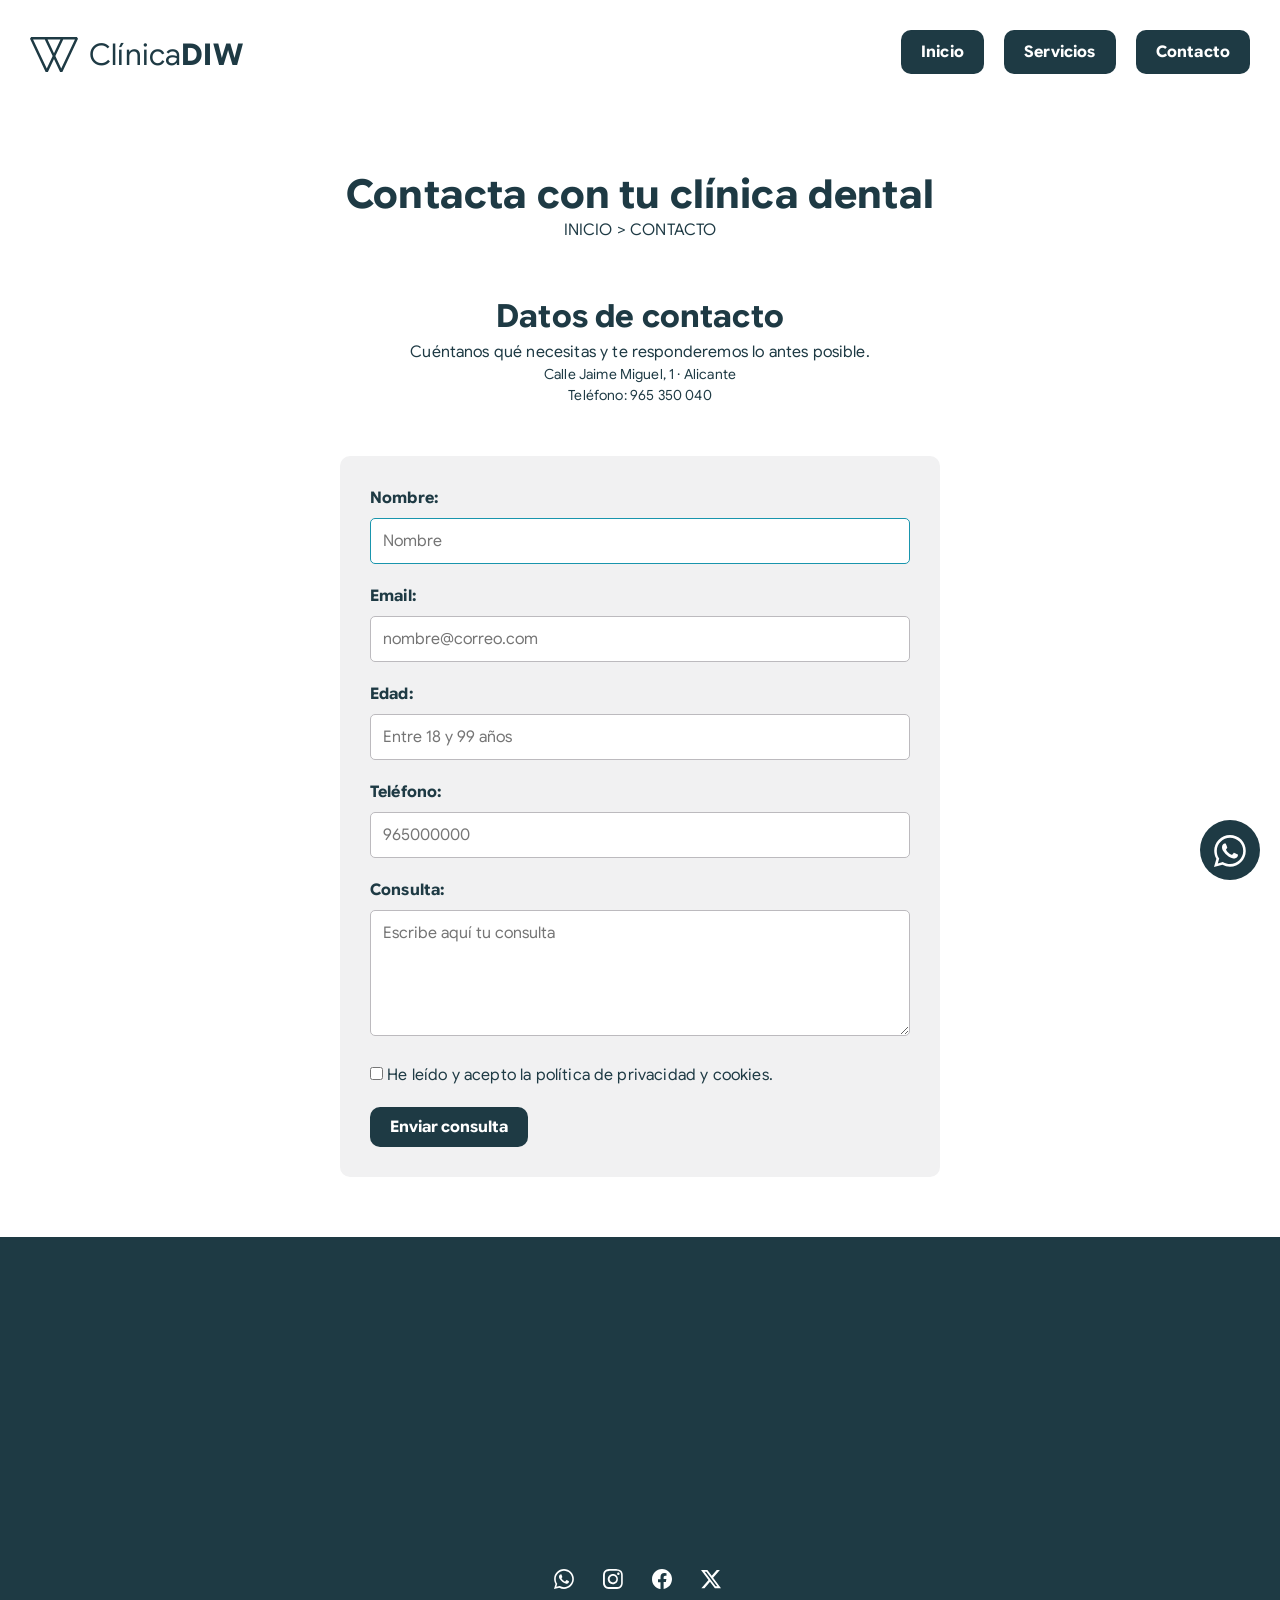
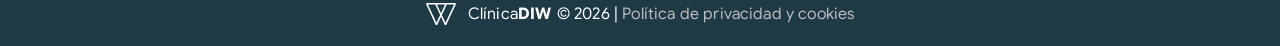
==== commit 4fbd8399: "añade estilos al formulario y reorganización del código" ====
--- a/contacto.html
+++ b/contacto.html
@@ -21,76 +21,76 @@
         <div class="header__marca">
             <a class="header__logo" href="./index.html">
                 <img class="logo" src="./assets/images/iconClinicaDIW-01.svg" alt="Logotipo de ClínicaDIW">
-                <div class="header__logo--txt">Clínica<span class="diw">DIW</span></div>
+                <div class="header__logo--txt"><span>Clínica</span><span class="diw">DIW</span></div>
             </a>
         </div>
         <nav class="nav__menu">
             <ul>
-                <li><a class="btn__principal" href="./index.html">Inicio</a></li>
-                <li><a class="btn__principal" href="./servicios.html">Servicios</a></li>
-                <li><a class="btn__principal" href="./contacto.html">Contacto</a></li>
+                <li><a class="btn btn__principal" href="./index.html">Inicio</a></li>
+                <li><a class="btn btn__principal" href="./servicios.html">Servicios</a></li>
+                <li><a class="btn btn__principal" href="./contacto.html">Contacto</a></li>
             </ul>
         </nav>
     </header>
     <main>
 
         <section>
-            <div>
-                <h1>Contacta con tu clínica dental en Alicante</h1>
-                <p>Cuéntanos qué necesitas y te responderemos lo antes posible.</p>
+            <div class="section__encabezado">
+                <h1>Contacta con tu clínica dental</h1>
+                <p><a href="./index.html">INICIO</a> > <a href="./contacto.html">CONTACTO</a></p>
             </div>
 
-            <section>
+            <div class="section__contenido">
                 <h2>Datos de contacto</h2>
+                <p>Cuéntanos qué necesitas y te responderemos lo antes posible.</p>
                 <address>Calle Jaime Miguel, 1 · Alicante<br>Teléfono: <a href="tel:+34965350040">965 350 040</a>
                 </address>
-            </section>
+            </div>
+            <div class="section__formulario--contenedor">
+                <form action="#" method="post">
+                    <p>
+                        <label for="nombre">Nombre:</label>
+                        <input type="text" id="nombre" name="nombre" placeholder="Nombre" pattern="[A-Za-z0-9]{1,40}"
+                            maxlength="40" required autofocus>
+                    </p>
 
-            <form action="#" method="post">
+                    <p>
+                        <label for="email">Email:</label>
+                        <input type="email" id="email" name="email" placeholder="nombre@correo.com" required>
+                    </p>
 
+                    <p>
+                        <label for="edad">Edad:</label>
+                        <input type="number" id="edad" name="edad" min="18" max="99" placeholder="Entre 18 y 99 años"
+                            required>
+                    </p>
 
-                <p>
-                    <label for="nombre">Nombre:</label>
-                    <input type="text" id="nombre" name="nombre" placeholder="Nombre" pattern="[A-Za-z0-9]{1,40}"
-                        maxlength="40" required autofocus>
-                </p>
+                    <p>
+                        <label for="telefono">Teléfono:</label>
+                        <input type="tel" id="telefono" name="telefono" pattern="[0-9]{9}" placeholder="965000000"
+                            required>
+                    </p>
 
-                <p>
-                    <label for="email">Email:</label>
-                    <input type="email" id="email" name="email" placeholder="nombre@correo.com" required>
-                </p>
+                    <p>
+                        <label for="consulta">Consulta:</label>
+                        <textarea id="consulta" name="consulta" rows="5" placeholder="Escribe aquí tu consulta"
+                            required></textarea>
+                    </p>
 
-                <p>
-                    <label for="edad">Edad:</label>
-                    <input type="number" id="edad" name="edad" min="18" max="99" placeholder="Entre 18 y 99 años"
-                        required>
-                </p>
+                    <p>
+                        <input type="checkbox" id="privacidad" name="privacidad" required>
+                        <label for="privacidad">
+                            He leído y acepto la
+                            <a href="./privacidad.html">política de privacidad y cookies</a>.
+                        </label>
+                    </p>
 
-                <p>
-                    <label for="telefono">Teléfono:</label>
-                    <input type="tel" id="telefono" name="telefono" pattern="[0-9]{9}" placeholder="965000000" required>
-                </p>
+                    <button class="btn btn__principal" id="enviar" name="enviar" type="submit">
+                        Enviar consulta
+                    </button>
 
-                <p>
-                    <label for="consulta">Consulta:</label>
-                    <textarea id="consulta" name="consulta" rows="5" placeholder="Escribe aquí tu consulta"
-                        required></textarea>
-                </p>
-
-                <p>
-                    <input type="checkbox" id="privacidad" name="privacidad" required>
-                    <label for="privacidad">
-                        He leído y acepto la
-                        <a href="./privacidad.html">política de privacidad y cookies</a>.
-                    </label>
-                </p>
-
-                <button id="enviar" name="enviar" type="submit">
-                    Enviar consulta
-                </button>
-
-            </form>
-
+                </form>
+            </div>
 
         </section>
     </main>
@@ -107,34 +107,35 @@
         <div class="footer__info">
             <ul>
                 <li>
-                    <a href="https://www.whatsapp.com/?lang=es" rel="nofollow">
+                    <a class="footer__iconSocial" href="https://www.whatsapp.com/?lang=es" rel="nofollow">
                         <img class="footer__social" src="./assets/images/whatsapp.svg" alt="WhatsApp">
                     </a>
                 </li>
                 <li>
-                    <a href="https://www.instagram.com/" rel="nofollow">
+                    <a class="footer__iconSocial" href="https://www.instagram.com/" rel="nofollow">
                         <img class="footer__social" src="./assets/images/instagram.svg" alt="Instagram">
                     </a>
                 </li>
                 <li>
-                    <a href="https://www.facebook.com/" rel="nofollow">
+                    <a class="footer__iconSocial" href="https://www.facebook.com/" rel="nofollow">
                         <img class="footer__social" src="./assets/images/facebook.svg" alt="Facebook">
                     </a>
                 </li>
                 <li>
-                    <a href="https://x.com/?lang=es" rel="nofollow">
+                    <a class="footer__iconSocial" href="https://x.com/?lang=es" rel="nofollow">
                         <img class="footer__social" src="./assets/images/twitter-x.svg" alt="X">
                     </a>
                 </li>
             </ul>
 
-            <div>
-                <a class="footer__conteiner--logo" href="./index.html">
+            <div class="footer__marca">
+                <a class="footer__container--logo" href="./index.html">
                     <img class="footer__logo" src="./assets/images/iconClinicaDIW-03.svg" alt="Logotipo de Clínica DIW">
-                    Clínica<span class="diw">DIW</span>
+                    <span class="footer__logo--txt"><span>Clínica</span><span class="diw">DIW</span></span>
                 </a>
-                © 2026 |
-                <a href="./privacidad.html"> Política de privacidad y cookies</a>
+                <span class="footer__legal">© 2026 | <a class="footer__legal--enlace"
+                        href="./privacidad-cookies.html">Política de privacidad y
+                        cookies</a></span>
             </div>
         </div>
     </footer>
--- a/assets/css/style.css
+++ b/assets/css/style.css
@@ -80,13 +80,6 @@
   font-style: normal;
 }
 
-main > section > div > a,
-article a {
-  font-size: 1.25em;
-  text-align: center;
-  letter-spacing: 0.02em;
-}
-
 input,
 textarea {
   font-size: 1em;
@@ -94,12 +87,6 @@
 
 button {
   font-size: 1.25em;
-}
-
-input,
-textarea,
-button {
-  font-family: inherit;
 }
 
 body,
@@ -118,9 +105,29 @@
   text-align: center;
 }
 
+/*----- ESTILOS BOTONES Y ENLACES ------*/
+
 a {
   color: #1e3a44;
   text-decoration: none;
+}
+
+main p a:link {
+  color: #1e3a44;
+  text-decoration: none;
+}
+
+main p a:visited {
+  color: #1995ad;
+}
+
+main p a:hover {
+  color: #a1d6e2;
+}
+
+main p a:active {
+  background-color: #1995ad;
+  color: #ffffff;
 }
 
 footer p,
@@ -130,18 +137,6 @@
   text-decoration: none;
 }
 
-footer a:hover {
-  color: #a1d6e2;
-  background-color: transparent;
-}
-
-input,
-textarea {
-  background-color: #ffffff;
-  color: #1e3a44;
-  border: 1px solid #bcbabe;
-}
-
 button {
   background-color: #1e3a44;
   color: #ffffff;
@@ -151,106 +146,11 @@
 button:hover {
   background-color: #1995ad;
 }
-
-/*------ ESTILOS TABLAS GENERALES ------*/
-
-table {
-  background-color: #ffffff;
-  border-collapse: collapse;
-  width: 100%;
-}
-
-caption {
-  font-size: 1em;
-  text-align: center;
-  padding-bottom: 16px;
-  font-weight: 700;
-}
-
-th,
-td {
-  text-align: center;
-  padding: 16px;
-  border-left: none;
-  border-right: none;
-  vertical-align: middle;
-}
-
-th {
-  background-color: transparent;
-  border-top: 2px solid #1e3a44;
-  border-bottom: 2px solid #1e3a44;
-  text-transform: uppercase;
-  letter-spacing: 0.05em;
-}
-
-td {
-  border-bottom: 1px solid #bcbabe;
-}
-
-tr:last-child td {
-  border-bottom: 0px;
-}
-
-/*----- ESTILOS HEADER ---*/
-
-header {
-  position: fixed;
-  top: 0;
-  left: 0;
-  width: 100%;
-  z-index: 1000; /* por encima del resto del contenido */
-  padding: 30px;
-}
-
-.header__marca {
-  float: left;
-}
-
-.nav__menu {
-  float: right;
-}
-
-.header__logo {
-  font-size: 1.875em;
-  display: inline-block;
-  vertical-align: middle;
-  margin-right: 8px;
-}
-
-.logo {
-  width: 48px;
-  height: auto;
-  vertical-align: middle;
-  margin-right: 4px;
-}
-
-.header__logo--txt {
-  display: inline-block;
-  vertical-align: middle;
-  margin-top: 3px;
-}
-
-.diw {
-  font-weight: 700;
-}
-
-.nav__menu ul li {
-  display: inline;
-  margin-right: 1em;
-}
-
-.nav__menu ul li:last-child {
-  margin-right: 0;
-}
-
-/*----- ESTILOS BOTONES ------*/
 
 .btn {
   display: inline-block;
   border-radius: 10px;
   font-weight: 700;
-  border-radius: 10px;
   padding: 10px 20px;
 }
 
@@ -259,14 +159,29 @@
   color: #ffffff;
 }
 
+.btn__principal:link,
+.btn__principal:visited {
+  background-color: #1e3a44;
+  color: #ffffff;
+}
+
 .btn__principal:hover {
   background-color: #1995ad;
+}
+
+.btn__principal:active {
+  color: #1e3a44;
 }
 
 .btn__secundario {
   background-color: transparent;
   color: #ffffff;
   border: 2px solid #ffffff;
+}
+
+.btn__secundario:link,
+.btn__secundario:visited {
+  color: #ffffff;
 }
 
 .btn__secundario:hover {
@@ -275,9 +190,20 @@
   color: #ffffff;
 }
 
+.btn__secundario:active {
+  background-color: #1995ad;
+  border-color: #1e3a44;
+  color: #1e3a44;
+}
+
 .btn__verMas {
   color: #1e3a44;
   border: 2px solid #1e3a44;
+}
+
+.btn__verMas:link,
+.btn__verMas:visited {
+  color: #1e3a44;
 }
 
 .btn__verMas:hover {
@@ -285,74 +211,7 @@
   border-color: #a1d6e2;
 }
 
-/*----- ESTILOS SECCIÓN HERO ------*/
-
-main {
-  padding-top: 30px;
-}
-
-.section__hero {
-  width: 100%;
-}
-
-.section__hero--content {
-  background-color: #1995ad;
-  padding: 80px 0;
-  color: #ffffff;
-  text-align: center;
-  line-height: 1;
-}
-
-.section__hero--content h1 {
-  margin-bottom: 10px;
-}
-
-.section__hero h1 span {
-  display: block;
-}
-
-.section__hero--content p {
-  margin-bottom: 20px;
-}
-
-/*----- SECCIÓN SERVICIOS ------*/
-
-.section__servicios {
-  overflow: hidden;
-  padding: 60px 50px;
-}
-
-.section__servicios h2 {
-  text-align: center;
-  margin-bottom: 60px;
-}
-
-.section__servicios > div {
-  float: left;
-  width: 70%;
-}
-
-/*------ ESTILOS ASIDE ------*/
-
-.section__servicios aside {
-  float: right;
-  width: 25%;
-  border: 2px solid #1e3a44;
-  border-radius: 12px;
-  text-align: center;
-  padding: 20px;
-}
-
-.section__servicios aside ul {
-  list-style: none;
-  padding: 10px;
-}
-
-.section__servicios aside li {
-  margin-bottom: 10px;
-}
-
-.section__servicios aside a {
+.aside__enlace {
   display: block;
   padding: 10px;
   background-color: #f1f1f2;
@@ -360,100 +219,54 @@
   border-radius: 5px;
 }
 
-.section__servicios aside a:hover {
+.aside__enlace:link {
+  color: #1e3a44;
+}
+
+.aside__enlace:visited {
+  color: #1995ad;
+}
+
+.aside__enlace:hover {
   background-color: #a1d6e2;
 }
 
-/*------ ESTILOS ARTÍCULOS -----*/
-
-.section__servicios article {
-  display: block;
-  width: 100%;
-  margin-bottom: 40px;
-  border: 1px solid #bcbabe;
-  border-radius: 12px;
-  background-color: #ffffff;
-  overflow: hidden;
-}
-
-.section__servicios article img {
-  width: 100%;
-  height: 350px;
-  object-fit: cover;
-  display: block;
-  border-bottom: 1px solid #bcbabe; /* Línea para separar la foto del texto[cite: 13, 25] */
-}
-
-.section__servicios article > div:last-child {
-  padding: 30px;
-}
-
-.section__servicios article h3 {
-  margin-bottom: 12px;
-  font-size: 1.5em;
-}
-
-.section__servicios article p {
-  margin-bottom: 24px;
-  color: #1e3a44;
-}
-
-/*------ ESTILOS FOOTER ------*/
-
-.footer__info {
-  padding: 20px;
-}
-
-.footer__info ul li {
-  display: inline;
-}
-
-.footer__info ul a {
+.aside__enlace:active {
+  background-color: #1995ad;
+  color: #ffffff;
+}
+
+.footer__iconSocial {
   display: inline-block;
-  padding: 0px 15px;
-}
-
-.footer__social {
-  width: 20px;
-  margin-bottom: 20px;
-}
-
-.footer__marca {
-  display: inline;
-}
-
-.footer__container--logo {
-  display: inline-block;
-  vertical-align: middle;
-  margin-right: 0.08em;
-}
-
-.footer__logo {
-  width: 30px;
-  vertical-align: middle;
-  margin-right: 8px;
-}
-
-.footer__logo--txt {
-  display: inline-block;
-  vertical-align: middle;
-}
-
-.footer__legal {
-  vertical-align: middle;
-}
-
-/*------ ESTILOS PÁGINA SERVICIOS ------*/
-
-.section__servicios--encabezado {
-  text-align: center;
-  padding: 80px 0;
-}
-
-.section__servivios--tabla {
-  width: 600px;
-  margin: 0 auto;
-  margin-bottom: 50px;
+  padding: 5px 10px;
+  margin-right: 5px;
+}
+
+.footer__iconSocial:link,
+.footer__iconSocial:visited {
+  background-color: transparent;
+}
+
+.footer__iconSocial:hover {
+  background-color: #1995ad;
+  border-radius: 50%;
+}
+
+.footer__iconSocial:active {
+  background-color: #bcbabe;
+}
+
+.footer__legal--enlace {
+  color: #ffffff;
+}
+
+.footer__legal--enlace:hover {
+  color: #a1d6e2;
+}
+
+.footer__legal--enlace:link,
+.footer__legal--enlace:visited {
+  color: #bcbabe;
 }
 
 /*------ ESTILOS ICÓNO WHATSAPP -----*/
@@ -479,3 +292,357 @@
 .iconWhatsapp:hover {
   background-color: #1995ad;
 }
+
+.iconWhatsapp:active {
+  background-color: #bcbabe;
+}
+
+/*----- ESTILOS HEADER ---*/
+
+header {
+  position: fixed;
+  top: 0;
+  left: 0;
+  width: 100%;
+  z-index: 1000; /* por encima del resto del contenido */
+  padding: 30px;
+}
+
+.header__marca {
+  float: left;
+}
+
+.nav__menu {
+  float: right;
+}
+
+.header__logo {
+  font-size: 1.875em;
+  display: inline-block;
+  vertical-align: middle;
+  margin-right: 8px;
+}
+
+.logo {
+  width: 48px;
+  height: auto;
+  vertical-align: middle;
+  margin-right: 4px;
+}
+
+.header__logo--txt {
+  display: inline-block;
+  vertical-align: middle;
+  margin-top: 3px;
+}
+
+.diw {
+  font-weight: 700;
+}
+
+.nav__menu ul li {
+  display: inline;
+  margin-right: 1em;
+}
+
+.nav__menu ul li:last-child {
+  margin-right: 0;
+}
+
+/*----- ESTILOS SECCIONES ------*/
+
+main {
+  padding-top: 30px;
+}
+
+.section__encabezado {
+  text-align: center;
+  padding: 60px 0px 50px 0px;
+}
+
+.section__contenido {
+  width: 100%;
+  max-width: 600px;
+  margin: 0 auto;
+  margin-bottom: 50px;
+  text-align: center;
+}
+
+/* Sección Hero */
+
+.section__hero {
+  width: 100%;
+}
+
+.section__hero--content {
+  background-color: #1995ad;
+  background-image:
+    linear-gradient(rgba(25, 149, 173, 0.85), rgba(30, 58, 68, 0.85)),
+    url('../images/imgHero.jpg');
+  background-attachment: fixed;
+  background-position: center;
+  background-repeat: no-repeat;
+  background-size: cover;
+  padding: 80px 0;
+  color: #ffffff;
+  text-align: center;
+  vertical-align: middle;
+  line-height: 1;
+}
+
+.section__hero--content h1 {
+  margin-bottom: 10px;
+}
+
+.section__hero h1 span {
+  display: block;
+}
+
+.section__hero--content p {
+  margin-bottom: 20px;
+}
+
+/* Ssección servicios */
+
+.section__servicios {
+  overflow: hidden;
+  padding: 60px 50px;
+}
+
+.section__servicios h2 {
+  text-align: center;
+  margin-bottom: 60px;
+}
+
+.section__servicios > div {
+  float: left;
+  width: 70%;
+}
+
+/* estilos aside */
+
+.section__servicios aside {
+  float: right;
+  width: 25%;
+  border: 2px solid #1e3a44;
+  border-radius: 12px;
+  text-align: center;
+  padding: 20px;
+}
+
+.section__servicios aside ul {
+  list-style: none;
+  padding: 10px;
+}
+
+.section__servicios aside li {
+  margin-bottom: 10px;
+}
+
+/* Estilos articulos */
+
+.section__servicios article {
+  display: block;
+  width: 100%;
+  margin-bottom: 40px;
+  border: 1px solid #bcbabe;
+  border-radius: 12px;
+  background-color: #ffffff;
+  overflow: hidden;
+}
+
+.section__servicios article img {
+  width: 100%;
+  height: 350px;
+  object-fit: cover;
+  display: block;
+  border-bottom: 1px solid #bcbabe; /* Línea para separar la foto del texto[cite: 13, 25] */
+}
+
+.section__servicios article > div:last-child {
+  padding: 30px;
+}
+
+.section__servicios article h3 {
+  margin-bottom: 12px;
+  font-size: 1.5em;
+}
+
+.section__servicios article p {
+  margin-bottom: 24px;
+  color: #1e3a44;
+}
+
+/*------ ESTILOS FOOTER ------*/
+
+.footer__info {
+  padding: 20px;
+}
+
+.footer__info ul li {
+  display: inline;
+  margin-bottom: 10px;
+}
+
+.footer__social {
+  width: 20px;
+}
+
+.footer__marca {
+  display: inline;
+}
+
+.footer__container--logo {
+  display: inline-block;
+  vertical-align: middle;
+  margin-right: 0.08em;
+}
+
+.footer__logo {
+  width: 30px;
+  vertical-align: middle;
+  margin-right: 8px;
+}
+
+.footer__logo--txt {
+  display: inline-block;
+  vertical-align: middle;
+}
+
+.footer__legal {
+  vertical-align: middle;
+}
+
+/*------ ESTILOS TABLAS ------*/
+
+table {
+  background-color: #ffffff;
+  border-collapse: collapse;
+  width: 100%;
+}
+
+caption {
+  font-size: 1em;
+  text-align: center;
+  padding-bottom: 16px;
+  font-weight: 700;
+}
+
+th,
+td {
+  text-align: center;
+  padding: 16px;
+  border-left: none;
+  border-right: none;
+  vertical-align: middle;
+}
+
+th {
+  background-color: transparent;
+  border-top: 2px solid #1e3a44;
+  border-bottom: 2px solid #1e3a44;
+  text-transform: uppercase;
+  letter-spacing: 0.05em;
+}
+
+td {
+  border-bottom: 1px solid #bcbabe;
+}
+
+tr:last-child td {
+  border-bottom: 0px;
+}
+
+thead tr:first-child {
+  background-color: #1e3a44;
+}
+
+thead tr:first-child th {
+  color: #ffffff;
+}
+
+tbody tr:nth-child(odd) {
+  background-color: #ffffff;
+}
+
+tbody tr:nth-child(even) {
+  background-color: #f1f1f2;
+}
+
+/*------ ESTILOS FORMULARIO ------*/
+
+.section__formulario--contenedor {
+  max-width: 600px;
+  margin: 0 auto 60px auto;
+  padding: 30px;
+  background-color: #f1f1f2;
+  border-radius: 10px;
+  box-sizing: border-box;
+}
+
+.section__formulario--contenedor p {
+  margin-bottom: 20px;
+}
+
+.section__formulario--contenedor label {
+  display: block;
+  margin-bottom: 8px;
+  color: #1e3a44;
+  font-weight: bold;
+}
+
+.section__formulario--contenedor input[type='text'],
+.section__formulario--contenedor input[type='email'],
+.section__formulario--contenedor input[type='number'],
+.section__formulario--contenedor input[type='tel'],
+.section__formulario--contenedor textarea {
+  width: 100%;
+  padding: 12px;
+  border: 1px solid #bcbabe;
+  border-radius: 5px;
+  box-sizing: border-box;
+  font-family: inherit;
+  font-size: 1em;
+  background-color: #fff;
+  transition: border-color 0.3s ease;
+}
+
+.section__formulario--contenedor input:hover,
+.section__formulario--contenedor textarea:hover {
+  border-color: #1995ad;
+}
+
+.section__formulario--contenedor input:focus,
+.section__formulario--contenedor textarea:focus {
+  outline: none;
+  border-color: #1995ad;
+}
+
+.section__formulario--contenedor textarea {
+  resize: vertical;
+}
+
+.section__formulario--contenedor input[type='checkbox'] {
+  accent-color: #1995ad;
+}
+
+.section__formulario--contenedor input[type='checkbox'] + label {
+  display: inline;
+  font-weight: normal;
+}
+
+.section__formulario--contenedor label a {
+  color: #1995ad;
+  text-decoration: none;
+}
+
+.section__formulario--contenedor label a:hover {
+  text-decoration: underline;
+}
+
+.section__formulario--contenedor button {
+  border: none;
+  cursor: pointer;
+  font-family: inherit;
+  font-size: 1em;
+}
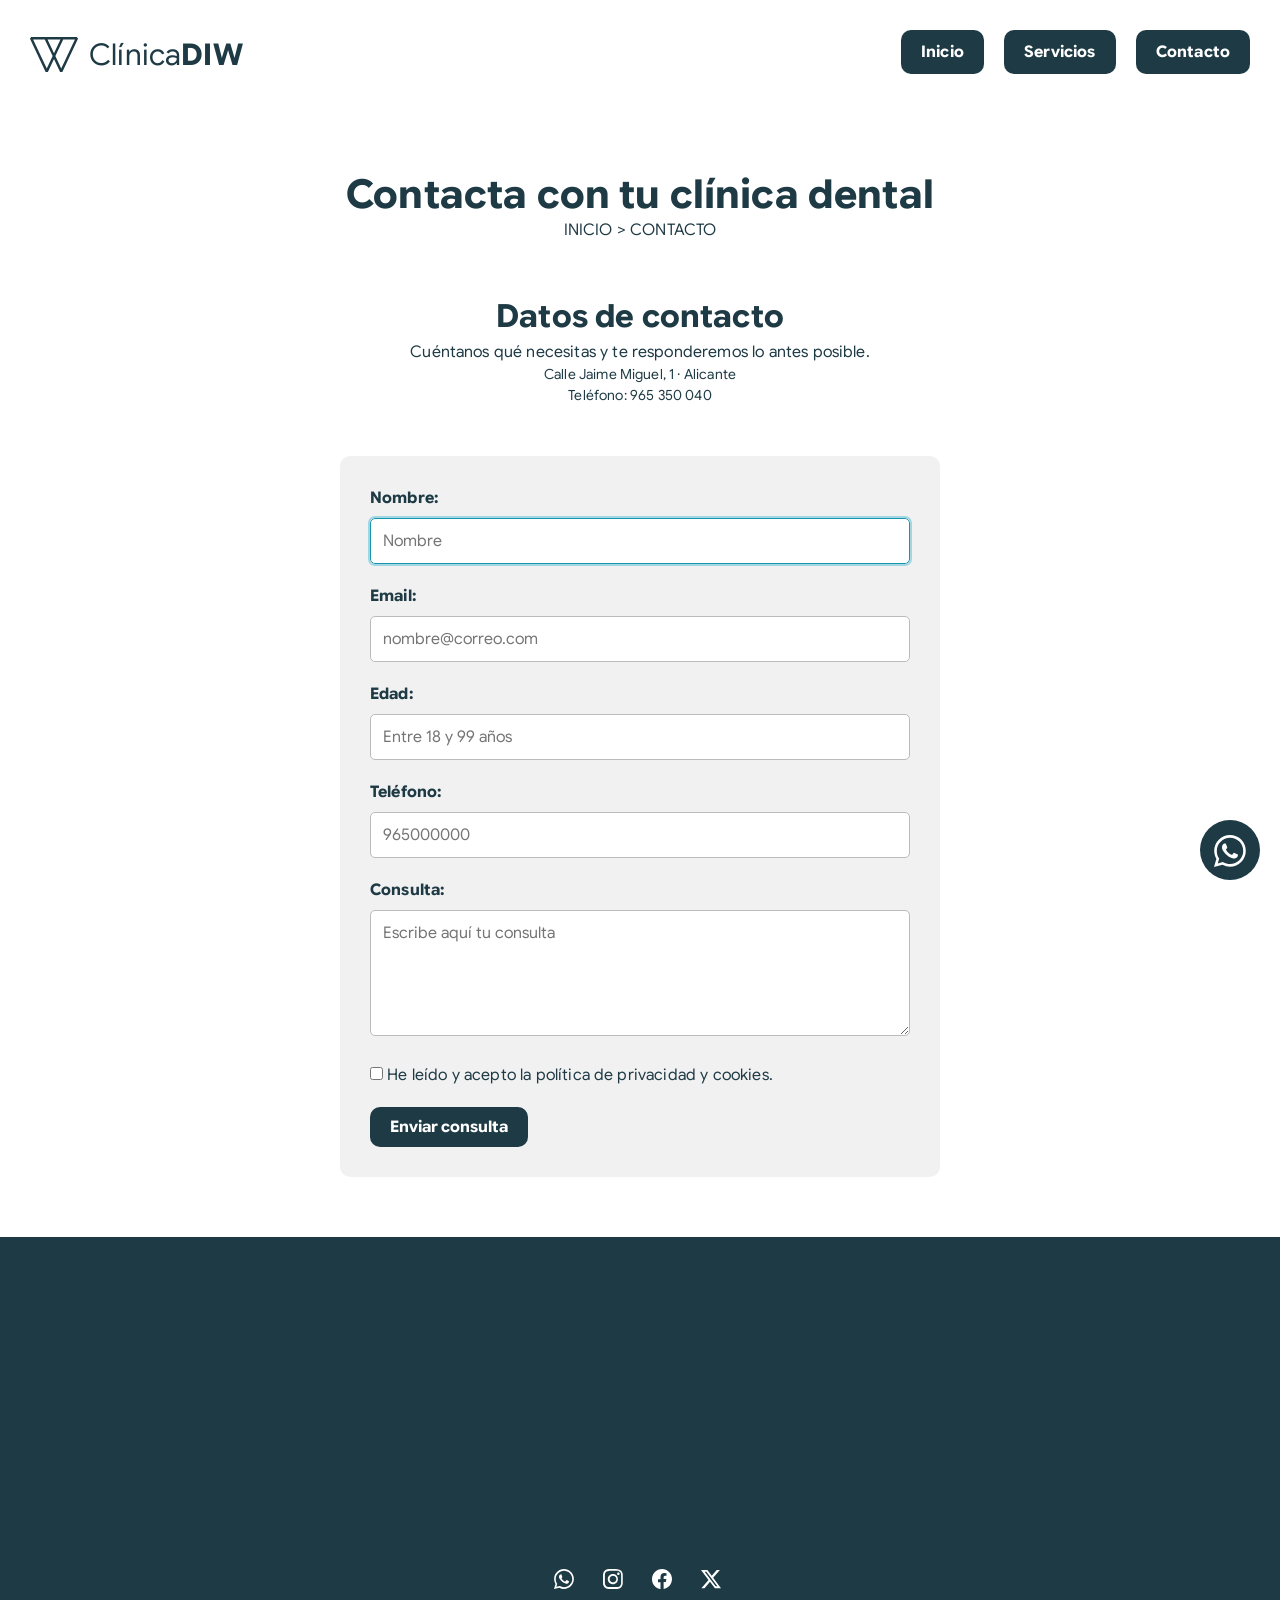
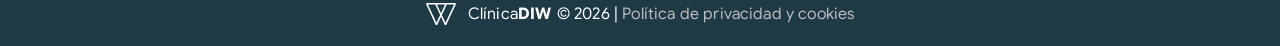
==== commit 0fde75fc: "Actividad 20.1: aplicar buenas prácticas y reorganizar el código" ====
--- a/contacto.html
+++ b/contacto.html
@@ -81,7 +81,7 @@
                         <input type="checkbox" id="privacidad" name="privacidad" required>
                         <label for="privacidad">
                             He leído y acepto la
-                            <a href="./privacidad.html">política de privacidad y cookies</a>.
+                            <a href="./privacidad-cookies.html">política de privacidad y cookies</a>.
                         </label>
                     </p>
 
--- a/assets/css/style.css
+++ b/assets/css/style.css
@@ -260,16 +260,20 @@
   color: #ffffff;
 }
 
-.footer__legal--enlace:hover {
-  color: #a1d6e2;
-}
-
 .footer__legal--enlace:link,
 .footer__legal--enlace:visited {
   color: #bcbabe;
 }
 
-/*------ ESTILOS ICÓNO WHATSAPP -----*/
+.footer__legal--enlace:hover {
+  color: #a1d6e2;
+}
+
+.footer__legal--enlace:active {
+  color: #1995ad;
+}
+
+/*------ ESTILOS ICONO WHATSAPP -----*/
 
 .iconWhatsapp {
   position: fixed;
@@ -402,7 +406,7 @@
   margin-bottom: 20px;
 }
 
-/* Ssección servicios */
+/* Sección servicios */
 
 .section__servicios {
   overflow: hidden;
@@ -471,6 +475,10 @@
 .section__servicios article p {
   margin-bottom: 24px;
   color: #1e3a44;
+}
+
+.section__privacidad {
+  text-align: justify;
 }
 
 /*------ ESTILOS FOOTER ------*/
@@ -614,7 +622,7 @@
 
 .section__formulario--contenedor input:focus,
 .section__formulario--contenedor textarea:focus {
-  outline: none;
+  outline: 2px solid #a1d6e2;
   border-color: #1995ad;
 }
 
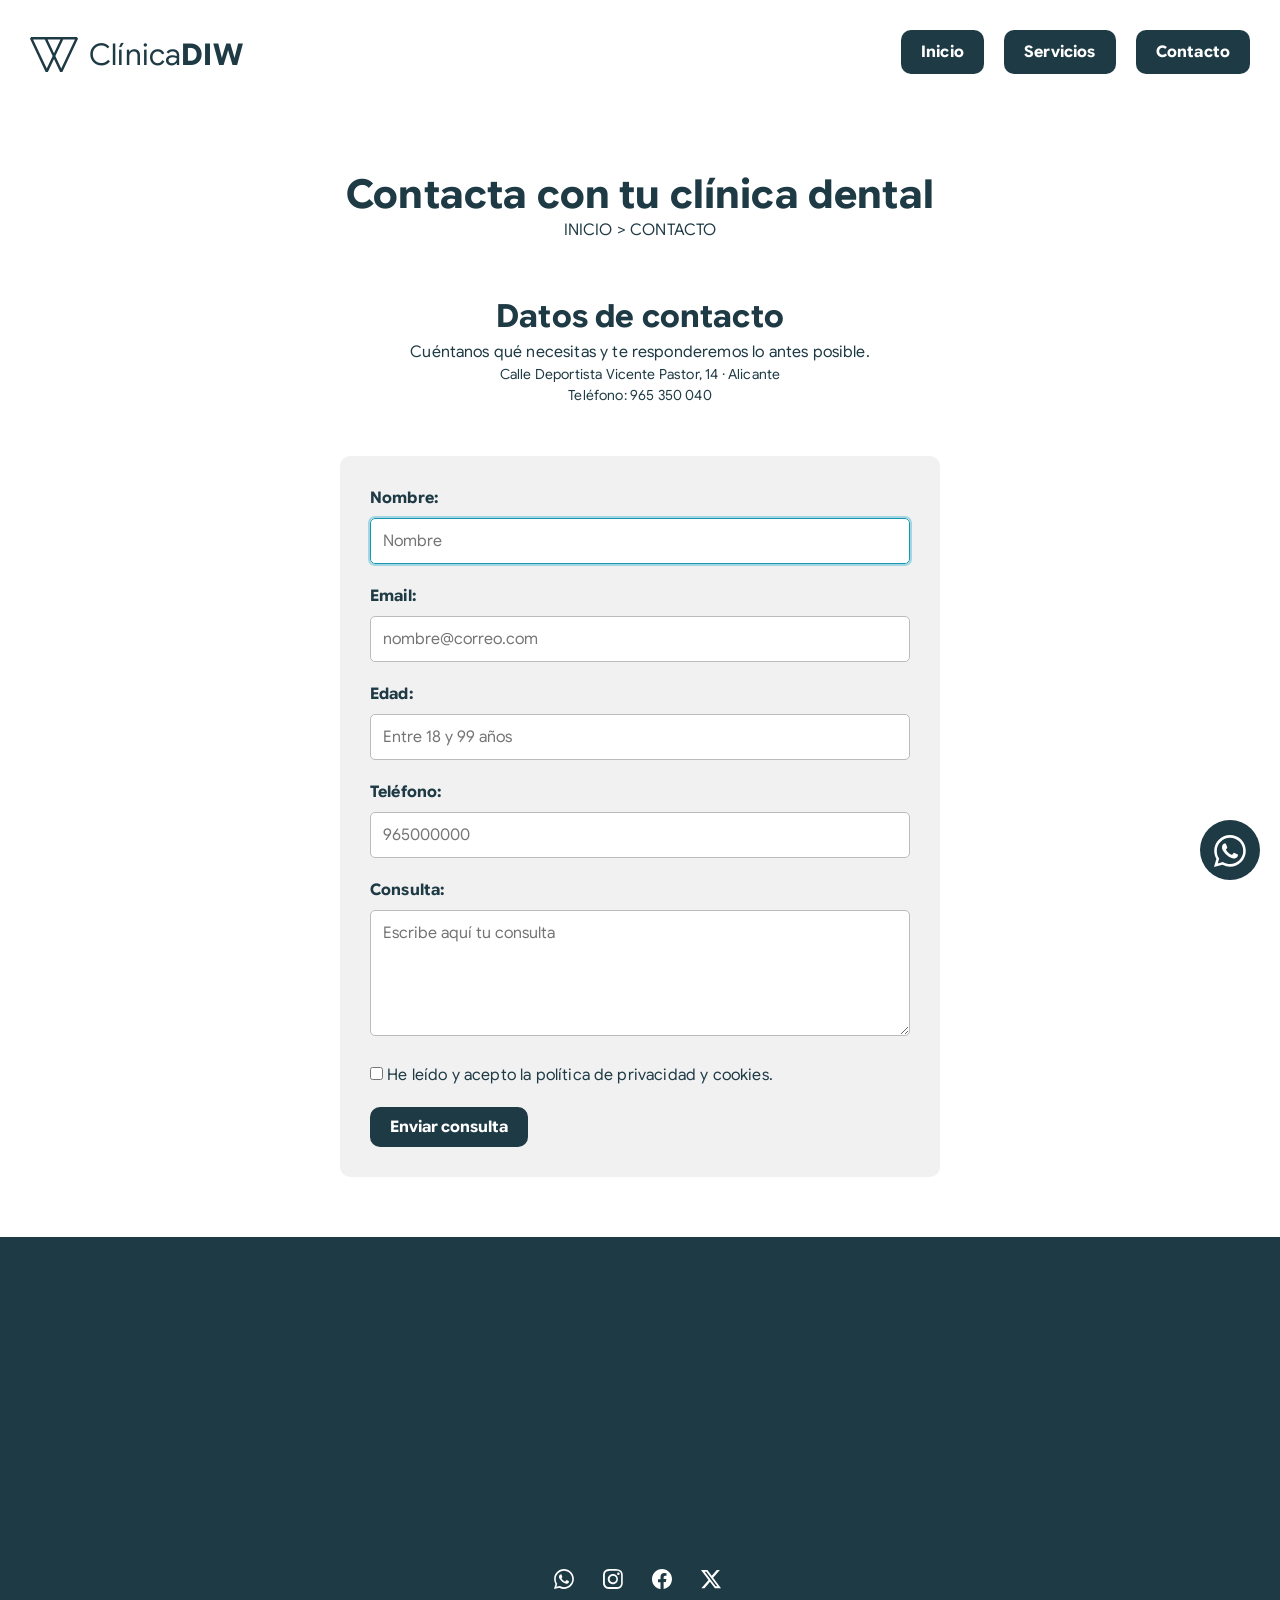
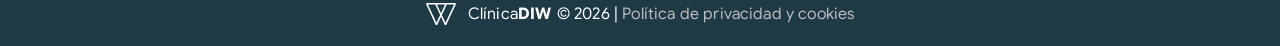
==== commit d3825c53: "Últimos detalles" ====
--- a/contacto.html
+++ b/contacto.html
@@ -43,7 +43,8 @@
             <div class="section__contenido">
                 <h2>Datos de contacto</h2>
                 <p>Cuéntanos qué necesitas y te responderemos lo antes posible.</p>
-                <address>Calle Jaime Miguel, 1 · Alicante<br>Teléfono: <a href="tel:+34965350040">965 350 040</a>
+                <address>Calle Deportista Vicente Pastor, 14 · Alicante<br>Teléfono: <a href="tel:+34965350040">965 350
+                        040</a>
                 </address>
             </div>
             <div class="section__formulario--contenedor">
@@ -98,9 +99,9 @@
     <footer>
         <div>
             <iframe
-                src="https://www.google.com/maps/embed?pb=!1m14!1m12!1m3!1d6258.346195160269!2d-0.5053066251362496!3d38.34497547184718!2m3!1f0!2f0!3f0!3m2!1i1024!2i768!4f13.1!5e0!3m2!1ses!2ses!4v1793399942378!5m2!1ses!2ses"
-                title="Ubicación de Clínica DIW en Alicante" width="100%" height="300" style="border:0;"
-                allowfullscreen="" loading="lazy" referrerpolicy="strict-origin-when-cross-origin">
+                src="https://www.google.com/maps/embed?pb=!1m18!1m12!1m3!1d3129.1730975801347!2d-0.5053066251361223!3d38.34497547184718!2m3!1f0!2f0!3f0!3m2!1i1024!2i768!4f13.1!3m3!1m2!1s0xd6236437a876877%3A0x8f64dffc491b57dd!2sC.%20Deportista%20Vicente%20Pastor%2C%2014%2C%2003006%20Alicante!5e0!3m2!1ses!2ses!4v1793955490822!5m2!1ses!2ses"
+                width="100%" height="300" style="border:0;" allowfullscreen="" loading="lazy"
+                referrerpolicy="strict-origin-when-cross-origin">
             </iframe>
         </div>
 
